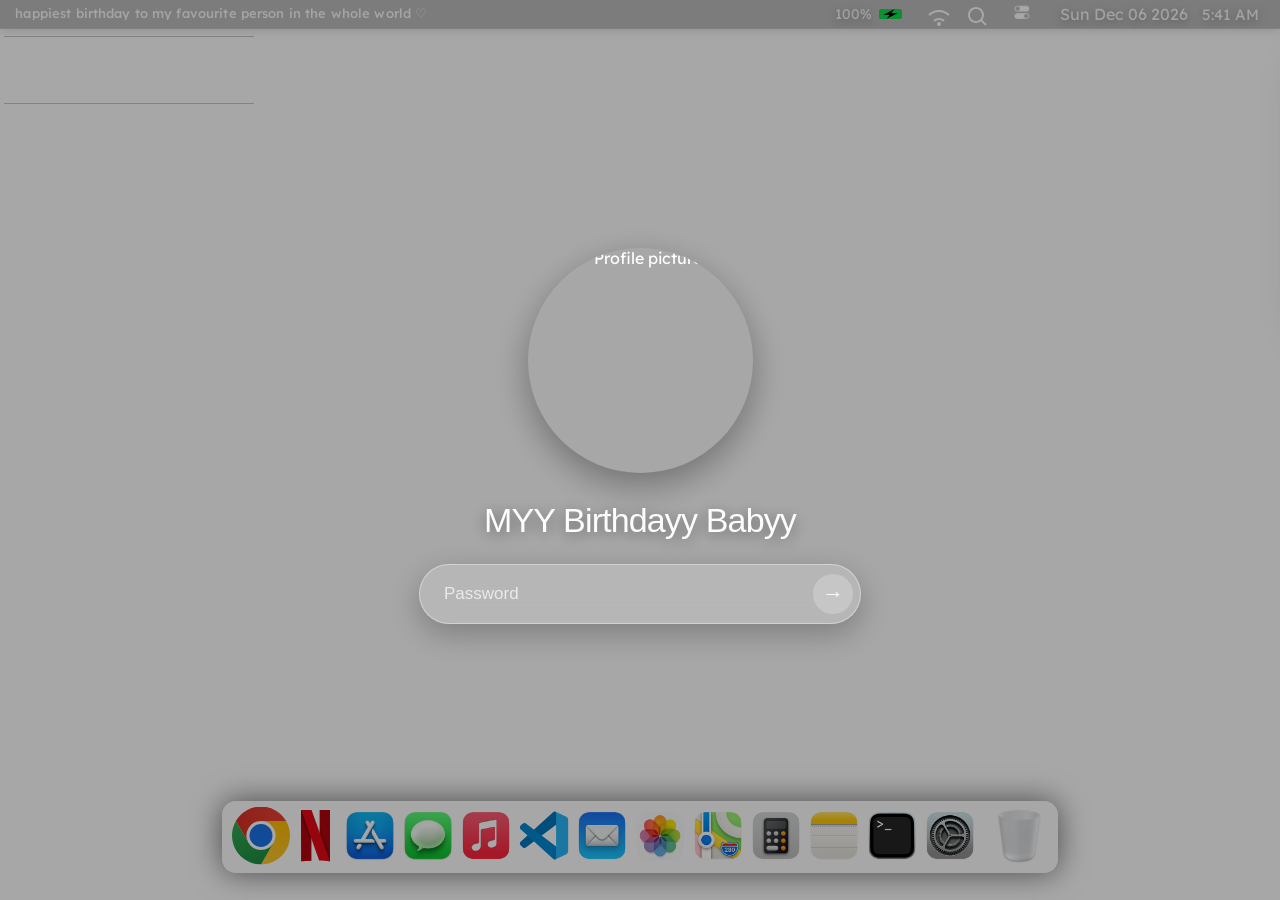
==== index.html @ 23aa8008 "Update" ====
<!DOCTYPE html>
<html lang="en">

<head>
  <meta name="viewport" content="width=device-width, initial-scale=1" />

  <link rel="apple-touch-icon" href="icon/manifest/192x192.png" />
  <meta name="apple-mobile-web-app-status-bar" content="#DCE9E9" />
  <meta name="theme-color" content="#d1d1d1" />

  <title>Mac OS in Web!</title>

  <link rel="shortcut icon" type="image/png" href="icon/manifest/512x512.png" />

  <!-- Fonts -->
  <link rel="preconnect" href="https://fonts.googleapis.com" />

  <link rel="preconnect" href="https://fonts.gstatic.com" crossorigin />

  <link href="https://fonts.googleapis.com/css2?family=Baloo+Tammudu+2&family=Roboto:wght@100&display=swap"
    rel="stylesheet" />

  <link href="https://fonts.googleapis.com/css2?family=Lexend:wght@300&display=swap" rel="stylesheet" />

  <link href="https://fonts.googleapis.com/css2?family=Source+Sans+Pro:wght@600&display=swap" rel="stylesheet" />

  <link href="https://fonts.googleapis.com/css2?family=Raleway:wght@300&display=swap" rel="stylesheet" />

  <link href="https://fonts.googleapis.com/css2?family=Montserrat:wght@200&display=swap" rel="stylesheet" />

  <link
    href="https://fonts.googleapis.com/css?family=Roboto:300,400,500|Material+Icons|Material+Icons+Outlined|Material+Icons+Two+Tone|Material+Icons+Round|Material+Icons+Sharp"
    rel="stylesheet" />

  <!-- jQuery -->
  <script src="https://code.jquery.com/jquery-1.12.4.js"></script>
  <script src="https://code.jquery.com/ui/1.12.1/jquery-ui.js"></script>

  <link rel="manifest" href="manifest.json" />
  <link rel="stylesheet" href="icon/Css/style.css" />
</head>


<body onload="digi(), lockload(), calculateBattery()">

  <!-- =========================================================
       OPENING CURTAIN
       ========================================================= -->

  <div id="loading" class="curtain-screen">

    <div class="curtain curtain-left"></div>
    <div class="curtain curtain-right"></div>

    <div class="curtain-content">

      <div class="curtain-eyebrow">
        A little something is waiting
      </div>

      <div class="curtain-title">
        Opening soon
      </div>

      <div class="countdown" aria-live="polite">

        <div class="countdown-unit">
          <span id="countdown-days">00</span>
          <small>DAYS</small>
        </div>

        <span class="countdown-separator">:</span>

        <div class="countdown-unit">
          <span id="countdown-hours">00</span>
          <small>HOURS</small>
        </div>

        <span class="countdown-separator">:</span>

        <div class="countdown-unit">
          <span id="countdown-minutes">00</span>
          <small>MINUTES</small>
        </div>

        <span class="countdown-separator">:</span>

        <div class="countdown-unit">
          <span id="countdown-seconds">00</span>
          <small>SECONDS</small>
        </div>

      </div>

      <div class="curtain-message">
        Something special is being prepared for you ♡
      </div>

    </div>

  </div>


  <!-- =========================================================
       LOCK SCREEN
       ========================================================= -->

  <div id="mac-lock-screen" class="mac-lock-screen">

    <div class="lock-screen-content">

      <div class="lock-profile">
        <img id="lock-profile-picture" src="background/profile.png" alt="Profile picture" />
      </div>

      <div id="lock-profile-name" class="lock-profile-name">
        MYY Birthdayy Babyy
      </div>

      <div class="lock-password-wrapper">

        <input id="lock-password" class="lock-password" type="password" placeholder="Password" autocomplete="off"
          spellcheck="false" />

        <button id="lock-login-button" class="lock-login-button" type="button" aria-label="Unlock">
          →
        </button>

      </div>

      <div id="lock-error" class="lock-error">
        Incorrect password
      </div>

    </div>

  </div>


  <!-- =========================================================
       MENU BAR
       ========================================================= -->

  <div class="navbar">

    <div class="birthday-navbar-message">
      happiest birthday to my favourite person in the whole world ♡
    </div>


    <!-- =======================================================
         RIGHT SIDE
         ======================================================= -->

    <ul class="navbar__right">

      <!-- Battery -->

      <li class="battery">

        <span class="battery__text"></span>

        <div class="battery__container">

          <div class="battery__progress">

            <img class="is-charging" src="icon/charging.png" alt="Battery is charging" />

          </div>

        </div>

        <div class="battery__popup">

          <header>
            <h3>Battery</h3>
            <span></span>
          </header>

          <p>
            Power Source:
            <span class="power-source">
              Battery
            </span>
          </p>

          <hr />

          <button>
            Battery Preferences...
          </button>

        </div>

      </li>


      <!-- Wi-Fi -->

      <li class="wifi">

        <svg width="24" height="24">

          <path
            d="M12 6c3.537 0 6.837 1.353 9.293 3.809l1.414-1.414C19.874 5.561 16.071 4 12 4 7.929 4.001 4.126 5.561 1.293 8.395l1.414 1.414C5.163 7.353 8.463 6 12 6zM17.671 14.307c-3.074-3.074-8.268-3.074-11.342 0l1.414 1.414c2.307-2.307 6.207-2.307 8.514 0L17.671 14.307z" />

          <circle cx="12" cy="18" r="2" />

        </svg>

      </li>


      <!-- Spotlight -->

      <li class="open_Search">

        <svg width="20" height="20">

          <path
            d="M10,18c1.846,0,3.543-0.635,4.897-1.688l4.396,4.396l1.414-1.414l-4.396-4.396C17.365,13.543,18,11.846,18,10 c0-4.411-3.589-8-8-8s-8,3.589-8,8S5.589,18,10,18z M10,4c3.309,0,6,2.691,6,6s-2.691,6-6,6s-6-2.691-6-6S6.691,4,10,4z" />

        </svg>

      </li>


      <!-- Control Center -->

      <li class="open_control hidden">

        <img src="icon/control_center.gif" class="control-center" alt="Control Center" />

        <div class="menu__container">

          <div class="grid__controling">

            <div class="control_center--grid col-5">

              <button>

                <svg width="24" height="24">

                  <path
                    d="M12 6c3.537 0 6.837 1.353 9.293 3.809l1.414-1.414C19.874 5.561 16.071 4 12 4 7.929 4.001 4.126 5.561 1.293 8.395l1.414 1.414C5.163 7.353 8.463 6 12 6zM17.671 14.307c-3.074-3.074-8.268-3.074-11.342 0l1.414 1.414c2.307-2.307 6.207-2.307 8.514 0L17.671 14.307z" />

                  <circle cx="12" cy="18" r="2" />

                </svg>

                Wi-Fi

              </button>


              <button>

                <svg height="24" width="24" viewBox="0 0 100 100">

                  <path
                    d="M62.6 68.501c-1.582 1.637-4.2 1.637-5.782.055-1.636-1.582-1.691-4.146-.109-5.783 1.8-1.8 2.836-4.146 2.836-6.765 0-5.292-4.255-9.547-9.545-9.547s-9.545 4.255-9.545 9.547c0 2.619 1.036 4.965 2.836 6.765 1.582 1.637 1.527 4.255-.109 5.837-1.582 1.528-4.2 1.528-5.782-.109-3.109-3.164-5.127-7.638-5.127-12.493 0-9.82 7.964-17.73 17.727-17.73s17.727 7.91 17.727 17.73c0 4.855-2.018 9.329-5.127 12.493z" />

                  <path
                    d="M50 24.639c17.291 0 31.364 14.021 31.364 31.369 0 8.62-3.491 16.585-9.273 22.149-1.582 1.582-4.2 1.582-5.782-.055-1.582-1.582-1.527-4.201.109-5.783 4.145-4.092 6.764-9.929 6.764-16.312 0-6.437-2.618-12.166-6.818-16.421-4.2-4.201-9.982-6.765-16.364-6.765-6.436 0-12.164 2.564-16.364 6.765-4.255 4.255-6.818 9.984-6.818 16.421 0 6.383 2.618 12.22 6.764 16.312 1.636 1.582 1.691 4.201.109 5.783-1.582 1.637-4.2 1.637-5.782.055-5.782-5.565-9.273-13.53-9.273-22.149 0-17.349 14.073-31.369 31.364-31.369z" />

                  <path
                    d="M86.818 56.008c0-10.202-4.091-19.367-10.8-26.023C69.364 23.275 60.145 19.183 50 19.183c-10.2 0-19.364 4.092-26.018 10.802-6.709 6.656-10.8 15.821-10.8 26.023 0 10.147 4.145 19.367 10.8 26.023 1.582 1.582 1.582 4.146 0 5.783-1.582 1.582-4.2 1.582-5.782 0C10.018 79.739 5 68.392 5 56.008 5 31.131 25.182 11 50 11s45 20.131 45 45.008c0 12.384-5.018 23.731-13.2 31.806-1.636 1.582-4.2 1.582-5.782 0-1.582-1.637-1.582-4.201 0-5.783 6.655-6.656 10.8-15.876 10.8-26.023z" />

                </svg>

                AirDrop

              </button>


              <button>

                <svg height="24" width="24" viewBox="0 0 100 100">

                  <path
                    d="M48.7 97.5c-.7 0-1.3-.1-1.9-.4-1.7-.8-2.8-2.5-2.8-4.3V60.7L30.1 73.1c-1.1 1-2.8.9-3.8-.2l-2.8-3.1c-1-1.1-.9-2.7.2-3.8l17.8-16-17.8-16c-1.1-1-1.2-2.7-.2-3.8l2.8-3.1c1-1.1 2.7-1.2 3.8-.2l13.8 12.4v-32c0-1.9 1.1-3.6 2.8-4.3 1.7-.8 3.7-.4 5.1.8l23.7 21.4c1 .9 1.6 2.2 1.6 3.5 0 1.3-.6 2.6-1.6 3.5L55.8 50l19.8 17.8c1 .9 1.6 2.2 1.6 3.5s-.6 2.6-1.6 3.5L51.8 96.3c-.9.8-2 1.2-3.1 1.2z" />

                </svg>

                Bluetooth

              </button>

            </div>


            <div class="control_center--grid col-7">

              <button>

                <svg height="24" width="24" viewBox="0 0 48 48">

                  <path
                    d="M6.67 23.6c0 10.75 8.75 19.5 19.5 19.5 5.89 0 11.46-2.69 15.16-7.25-1.06.17-2.12.25-3.16.25-11.3 0-20.5-9.2-20.5-20.5 0-3.81 1.04-7.48 3.03-10.71C12.5 7.3 6.67 14.97 6.67 23.6z" />

                </svg>

                Do Not <br />
                Disturb

              </button>

            </div>


            <div class="control_center--grid col-3--brightness">

              <button class="nobtn">

                <svg height="40" width="40" viewBox="0 0 100 100">

                  <path
                    d="M60 62.8L72.8 50 70 47.15 57.15 60 60 62.8M38 68v4h24v-4H38M27.15 50L40 62.8 42.8 60 30 47.15 27.15 50M18 72h14v-4H18v4M51.95 38.45h-4L48 56.6h4l-.05-18.15M82 72v-4H68v4h14z" />

                </svg>

              </button>

            </div>


            <div class="control_center--grid col-3--battery">

              <button class="nobtn">

                <svg width="40" viewBox="0 0 84 84">

                  <g transform="matrix(1,0,0,1,1,0)">

                    <path
                      d="M69.117,21.917C69.426,21.923 69.733,21.941 70.04,21.976C70.751,22.057 71.451,22.223 72.123,22.469C73.359,22.922 74.491,23.647 75.422,24.578C76.379,25.535 77.119,26.705 77.569,27.982C77.794,28.622 77.947,29.286 78.024,29.96C78.059,30.267 78.077,30.574 78.083,30.883C78.113,35.628 78.113,40.372 78.083,45.117C78.077,45.426 78.059,45.733 78.024,46.04C77.947,46.714 77.794,47.378 77.569,48.018C77.119,49.295 76.379,50.465 75.422,51.422C74.491,52.353 73.359,53.078 72.123,53.531C71.451,53.777 70.751,53.943 70.04,54.024C69.733,54.059 69.426,54.077 69.117,54.083C49.373,54.208 29.627,54.208 9.883,54.083C9.574,54.077 9.267,54.059 8.96,54.024C8.286,53.947 7.622,53.794 6.982,53.569C5.705,53.119 4.535,52.379 3.578,51.422C2.647,50.491 1.922,49.359 1.469,48.123C1.223,47.451 1.057,46.751 0.976,46.04C0.941,45.733 0.923,45.426 0.917,45.117C0.887,40.372 0.887,35.628 0.917,30.883C0.923,30.574 0.941,30.267 0.976,29.96C1.057,29.249 1.223,28.549 1.469,27.877C1.922,26.641 2.647,25.509 3.578,24.578C4.535,23.621 5.705,22.881 6.982,22.431C7.622,22.206 8.286,22.053 8.96,21.976C9.267,21.941 9.574,21.923 9.883,21.917C29.627,21.792 49.373,21.792 69.117,21.917Z" />

                  </g>

                </svg>

              </button>

            </div>


            <div class="control_center--grid col-12--light brightness">

              <input type="range" id="brightness" oninput="change_brightness()" min="0" max="100" step="1"
                value="100" />

              <img src="icon/Sun.svg" alt="Brightness" width="25" />

            </div>


            <div class="control_center--grid col-12--volume sound">

              <input type="range" id="sound" min="0" max="16" step="1" value="8" />

              <img src="icon/volume.svg" alt="Volume" width="25" />

            </div>


            <div class="control_center--grid col-12--music">

              <div class="musicPlayer">

                <div class="musicPlayer--image">

                  <img src="icon/dock/music.png" alt="Music" />

                  <h2>Music</h2>

                </div>

                <div class="musicPlayer--content">

                  <span class="material-icons-round">
                    play_arrow
                  </span>

                  <span class="material-icons-round">
                    fast_forward
                  </span>

                </div>

              </div>

            </div>

          </div>

        </div>

      </li>


      <!-- Clock -->

      <li class="clock">

        <span id="date" class="hidden"></span>

        <span id="clock"></span>

      </li>

    </ul>

  </div>


  <!-- =========================================================
       CONTEXT MENU
       ========================================================= -->

  <div id="contextMenu" class="context-menu">

    <ul>

      <li>
        <button>New folder</button>
      </li>

      <li>
        <button>Get info</button>
        <button>Change Desktop Background</button>
      </li>

      <li>
        <button>Sort By</button>
        <button>Show View Option</button>
      </li>

    </ul>

  </div>


  <!-- =========================================================
       DOCK
       ========================================================= -->

  <div class="dock">

    <button class="icon open_chrome" type="button" aria-label="Chrome">

      <img src="icon/dock/chrome.svg" alt="Chrome" />

      <hr class="point hidden" id="point-chrome" />

    </button>


    <!-- Netflix -->

    <button class="icon open_netflix" type="button" aria-label="Netflix">

      <img src="icon/dock/netflix.svg" alt="Netflix" />

      <hr class="point hidden" id="point-netflix" />

    </button>


    <button class="icon" type="button" aria-label="App Store">

      <img src="icon/dock/appstore.png" alt="App Store Logo" />

    </button>


    <button class="icon" type="button" aria-label="Messages">

      <img src="icon/dock/message.png" alt="Messages Logo" />

    </button>


    <button class="icon" type="button" aria-label="Music">

      <img src="icon/dock/music.png" alt="Music Logo" />

    </button>


    <button class="icon open_vscode" type="button" aria-label="VS Code">

      <img src="icon/dock/vscode.svg" alt="Vscode apps" class="hidden" />

      <hr class="point hidden" id="point-vscode" />

    </button>


    <button class="icon" type="button" aria-label="Mail">

      <img src="icon/dock/mail.png" alt="Mail Logo" class="hidden" />

    </button>


    <button class="icon" type="button" aria-label="Photos">

      <img src="icon/dock/photos.png" alt="Photos Logo" class="hidden" />

    </button>


    <button class="icon open_map" type="button" aria-label="Maps">

      <img src="icon/dock/maps.png" alt="Maps Logo" class="hidden" />

      <hr class="point hidden" id="point-maps" />

    </button>


    <button class="icon open-cal" type="button" aria-label="Calculator">

      <img src="icon/dock/calculator.png" alt="Calculator Logo" />

      <hr class="point" id="point-cal" />

    </button>


    <button class="icon openNote" type="button" aria-label="Notes">

      <img src="icon/dock/notes.png" alt="Notes Logo" />

      <hr class="point hidden" id="point-note" />

    </button>


    <button accesskey="t" class="icon opening" type="button" aria-label="Terminal">

      <img src="icon/dock/terminal.png" alt="Terminal Logo" class="hidden" />

      <hr class="point" id="point-terminal" />

    </button>


    <button class="icon" type="button" aria-label="Preferences">

      <img src="icon/dock/preferences.png" alt="Preferences Logo" class="hidden" />

    </button>


    <hr class="column hidden" />


    <button class="icon" type="button" aria-label="Trash">

      <img src="icon/dock/bin.png" alt="Trash Bin Logo" class="hidden Trash" />

    </button>

  </div>


  <!-- =========================================================
       APPLICATION WINDOWS
       ========================================================= -->

  <div class="container__Window">


    <!-- Chrome -->

    <div class="window chrome" id="chrome-window">

      <div class="window__taskbar chrome__taskbar">

        <div class="window__taskbar--actions">

          <button class="chrome-close" type="button" aria-label="Close Chrome"></button>

          <button class="chrome-minimize" type="button" aria-label="Minimize Chrome"></button>

          <button class="chrome-fullscreen" type="button" aria-label="Fullscreen Chrome"></button>

        </div>

        <div class="window__taskbar--content">
          <h2>Chrome</h2>
        </div>

      </div>


      <div class="chrome-toolbar">

        <button class="chrome-nav-button" type="button" aria-label="Back">
          ←
        </button>

        <button class="chrome-nav-button" type="button" aria-label="Forward">
          →
        </button>

        <button class="chrome-nav-button" type="button" aria-label="Reload">
          ↻
        </button>

        <div class="chrome-address-bar">

          <span>⌕</span>

          <input type="text" value="New Tab" aria-label="Address" />

        </div>

      </div>


      <div class="chrome-content">

        <div class="chrome-new-tab">

          <div class="chrome-logo">

            <img src="icon/dock/chrome.svg" alt="Chrome" />

          </div>

          <h1>Chrome</h1>

          <div class="chrome-search">

            <span>⌕</span>

            <input type="text" placeholder="Search or enter a website" aria-label="Search or enter a website" />

          </div>

        </div>

      </div>

    </div>

    <!-- Notes -->

    <div class="window note">

      <div class="window__taskbar">

        <div class="window__taskbar--actions">

          <button class="close-note"></button>
          <button class="backfull-note"></button>

          <button class="full-note">

            <svg viewBox="0 0 13 13" xmlns="http://www.w3.org/2000/svg" fill-rule="evenodd" clip-rule="evenodd"
              stroke-linejoin="round" stroke-miterlimit="2">

              <path d="M4.871 3.553L9.37 8.098V3.553H4.871zm3.134 5.769L3.506 4.777v4.545h4.499z" />

              <circle cx="6.438" cy="6.438" r="6.438" fill="black" />

            </svg>

          </button>

        </div>


        <div class="window__taskbar--right">

          <div class="Customize__icon hidden">

            <span class="material-icons" accesskey="v">
              window
            </span>

          </div>

          <div class="Customize__icon">

            <span class="material-icons adding" accesskey="n">
              add_circle
            </span>

          </div>

          <div class="Customize__icon">

            <span class="material-icons deleting" accesskey="r">
              delete
            </span>

          </div>

          <div class="Customize__icon hidden">

            <span class="material-icons">
              ios_share
            </span>

          </div>


          <div class="containerSearch">

            <svg width="24" height="24">

              <path
                d="M10,18c1.846,0,3.543-0.635,4.897-1.688l4.396,4.396l1.414-1.414l-4.396-4.396C17.365,13.543,18,11.846,18,10 c0-4.411-3.589-8-8-8s-8,3.589-8,8S5.589,18,10,18z M10,4c3.309,0,6,2.691,6,6s-2.691,6-6,6s-6-2.691-6-6S6.691,4,10,4z" />

            </svg>

            <input type="search" name="search" placeholder="search" accesskey="s" />

          </div>

        </div>

      </div>


      <div class="content">

        <div class="content__sidebar">

          <div class="content__sidebar--notes"></div>

        </div>

        <div class="Parent__content--typing">

          <textarea cols="30" rows="12" class="content__typing"></textarea>

        </div>

      </div>

    </div>


    <!-- VS Code -->

    <div class="window Vscode">

      <div class="window__taskbar">

        <div class="window__taskbar--actions">

          <button class="close-Vscode"></button>
          <button class="backfull-Vscode"></button>
          <button class="full-Vscode"></button>

        </div>

      </div>

      <div class="content">

        <iframe src="https://vscode.dev" height="100%" width="100%"></iframe>

      </div>

    </div>


    <!-- Maps -->

    <div class="window maps">

      <div class="window__taskbar">

        <div class="window__taskbar--actions">

          <button class="close-map"></button>
          <button class="backfull-map"></button>
          <button class="full-map"></button>

        </div>

        <div class="window__taskbar--content">

          <h2>Maps</h2>

        </div>

      </div>


      <div class="content">

        <iframe width="100%" height="100%"
          src="https://maps.google.com/maps?q=2880%20Broadway,%20Amol&t=&z=13&ie=UTF8&iwloc=&output=embed"></iframe>

      </div>

    </div>


    <!-- Calculator -->

    <div class="calculator">

      <div class="calculator__top">

        <div class="calculator__top--taskabr">

          <button class="close-cal"></button>
          <button class="max-cal" disabled></button>
          <button class="min-cal" disabled></button>

        </div>

        <input class="calculator__top--output display" type="text" value="0" />

      </div>


      <div class="input">

        <button value="C" class="button operator-2">
          C
        </button>

        <button value="+/-" class="button operator-2">
          +/-
        </button>

        <button value="%" class="button operator-2">
          %
        </button>

        <button value="/" class="button operator">
          ÷
        </button>

        <button value="7" class="button number">
          7
        </button>

        <button value="8" class="button number">
          8
        </button>

        <button value="9" class="button number">
          9
        </button>

        <button value="*" class="button operator">
          ×
        </button>

        <button value="4" class="button number">
          4
        </button>

        <button value="5" class="button number">
          5
        </button>

        <button value="6" class="button number">
          6
        </button>

        <button value="-" class="button operator">
          −
        </button>

        <button value="1" class="button number">
          1
        </button>

        <button value="2" class="button number">
          2
        </button>

        <button value="3" class="button number">
          3
        </button>

        <button value="+" class="button operator">
          +
        </button>

        <button value="0" class="button number large">
          0
        </button>

        <button value="." class="button number">
          .
        </button>

        <button value="=" class="button operator r-radius">
          =
        </button>

      </div>

    </div>

  </div>


  <!-- =========================================================
       WIDGETS
       ========================================================= -->

  <section class="widgets-panel">

    <div class="widgets-panel__calendar">

      <div id="taghvim">

        <h2>19</h2>
        <h4>Tuesday</h4>

      </div>


      <ul>

        <li class="blue">

          <span>
            Listen podcast
          </span>

          <span>
            2:30 - 3:00 PM
          </span>

        </li>


        <li class="purple">

          <span>
            English class
          </span>

          <span>
            4:00 - 4:45 PM
          </span>

        </li>


        <li class="green">

          <span>
            Stand-up meeting
          </span>

          <span>
            6:15 - 5:30 PM
          </span>

        </li>

      </ul>

    </div>

  </section>
  <!-- =======================================================
     NETFLIX
     ======================================================= -->

  <div id="netflix-app" class="netflix-app" aria-hidden="true">

    <!-- =====================================================
       NETFLIX INTRO
       ===================================================== -->

    <section id="netflix-intro" class="netflix-page netflix-intro-page">

      <div class="netflix-intro-content">

        <!-- Animated N -->

        <div class="netflix-intro-n" aria-hidden="true">
          N
        </div>


        <!-- Netflix wordmark -->

        <div class="netflix-intro-wordmark" aria-label="Netflix">
          NETFLIX
        </div>


        <!-- Typewriter message -->

        <div class="netflix-intro-tagline" id="netflix-intro-tagline">
          but made from my love
        </div>

      </div>

    </section>


    <!-- =====================================================
       WHO'S WATCHING
       ===================================================== -->

    <section id="netflix-profiles" class="netflix-page netflix-profiles-page">

      <button class="netflix-back-button netflix-back-to-desktop" type="button" aria-label="Back to desktop">
        ←
      </button>


      <div class="netflix-profiles">

        <h1>
          Who's watching?
        </h1>


        <div class="netflix-profile-area">

          <!-- Her profile -->

          <button class="netflix-profile" id="netflix-her-profile" type="button" aria-label="Open profile">

            <div class="netflix-profile-picture">

              <img src="netflix/profile.jpg" alt="Her profile" />

            </div>


            <div class="netflix-profile-name">
              Her Name
            </div>


            <div class="netflix-profile-detail">
              Just for you ♡
            </div>

          </button>


          <!-- Add profile -->

          <button class="netflix-add-profile" id="netflix-add-profile" type="button" aria-label="Add profile">

            <span class="netflix-add-icon">
              +
            </span>

            <span class="netflix-add-label">
              Add Profile
            </span>

          </button>

        </div>


        <!-- No other profile message -->

        <div class="netflix-profile-message" id="netflix-profile-message" aria-live="polite">
          no other profiles can be created,<br />
          its just for you my love
        </div>

      </div>

    </section>


    <!-- =====================================================
       NETFLIX HOME
       ===================================================== -->

    <section id="netflix-home" class="netflix-page netflix-home-page">

      <header class="netflix-header">

        <div class="netflix-brand">
          NETFLIX
        </div>


        <button class="netflix-back-button netflix-back-to-profiles" type="button" aria-label="Back to profiles">
          ←
        </button>

      </header>


      <!-- ===================================================
         FEATURED SLIDESHOW
         =================================================== -->

      <section class="netflix-featured" id="netflix-featured">

        <div class="netflix-slideshow" id="netflix-slideshow"></div>


        <div class="netflix-featured-overlay"></div>


        <div class="netflix-featured-content">

          <div class="netflix-featured-label">
            FEATURED
          </div>


          <h1>
            2 happy lil kids
          </h1>


          <p id="netflix-featured-description">
            A little collection of our favorite moments.
          </p>

        </div>

      </section>


      <!-- ===================================================
         VIDEO CARDS
         =================================================== -->

      <section class="netflix-videos">

        <button class="netflix-video-card" data-video="1" type="button">

          <div class="netflix-video-thumbnail netflix-video-one">

            <div class="netflix-video-play">
              ▶
            </div>

          </div>


          <div class="netflix-video-title">
            Our little story
          </div>

        </button>


        <button class="netflix-video-card" data-video="2" type="button">

          <div class="netflix-video-thumbnail netflix-video-two">

            <div class="netflix-video-play">
              ▶
            </div>

          </div>


          <div class="netflix-video-title">
            Another little memory
          </div>

        </button>

      </section>

    </section>


    <!-- =====================================================
       FULLSCREEN VIDEO PLAYER
       ===================================================== -->

    <section id="netflix-player" class="netflix-page netflix-player-page">

      <button id="netflix-player-back" class="netflix-back-button netflix-player-back" type="button"
        aria-label="Back to Netflix">
        ←
      </button>


      <video id="netflix-video-player" class="netflix-video-player" controls playsinline preload="metadata"></video>

    </section>

  </div>

  <!-- Spotlight -->

  <div class="spotlight_serach">

    <svg width="24" height="24">

      <path
        d="M10,18c1.846,0,3.543-0.635,4.897-1.688l4.396,4.396l1.414-1.414l-4.396-4.396C17.365,13.543,18,11.846,18,10 c0-4.411-3.589-8-8-8s-8,3.589-8,8S5.589,18,10,18z M10,4c3.309,0,6,2.691,6,6s-2.691,6-6,6s-6-2.691-6-6S6.691,4,10,4z" />

    </svg>

    <input type="search" placeholder="Spotlight Search" />

  </div>


  <script src="javascript/script.js"></script>
  <script src="javascript/app.js"></script>

</body>

</html>
---- icon/Css/style.css ----
:root {
  --color-white: #fff;
  --color-white-100: rgba(255, 255, 255, 0.1);
  --color-white-200: rgba(255, 255, 255, 0.2);
  --color-white-400: rgba(255, 255, 255, 0.4);
  --color-white-800: rgba(255, 255, 255, 0.8);
  --color-white-900: rgba(255, 255, 255, 0.9);
  --color-black: #1e1e1e;
  --color-black-100: rgba(0, 0, 0, 0.1);
  --color-black-50: rgba(211, 197, 197, 0.39);
  --color-black-200: rgba(0, 0, 0, 0.2);
  --color-black-500: rgba(0, 0, 0, 0.5);
  --color-black-600: rgba(0, 0, 0, 0.6);
  --color-blue-800: #007ff7;
  --app-color-white: rgb(252, 255, 251);
  --color-red: rgba(255, 2, 2, 0.788);
  --color-green: #11dd4e;
}

* {
  margin: 0;
  padding: 0;
  outline: 0;
  border: 0;
  list-style: none;
}

@media screen and (max-width: 900px) {
  .hidden {
    display: none;
  }
}

button,
input {
  background-color: transparent;
  border: 0;
  outline: 0;
  -webkit-tap-highlight-color: transparent;
}

body {
  height: 100vh;
  user-select: none;
  font-family: "Lexend", sans-serif;
  background: url("../../background/wallpaper.jpg");
  background-size: cover;
  background-position: center;
  background-repeat: no-repeat;
  overflow: hidden;
}

/* =========================================================
   OPENING CURTAIN EXPERIENCE
   ========================================================= */

#loading {
  width: 100%;
  height: 100vh;

  position: fixed;
  inset: 0;

  z-index: 9999;

  overflow: hidden;

  /*
    The curtains sit above the real desktop.
    The desktop itself is allowed to load underneath.
  */
  background: transparent;

  pointer-events: all;
}

/* ---------------------------------------------------------
   CURTAINS
   --------------------------------------------------------- */

.curtain {
  position: absolute;

  top: 0;
  bottom: 0;

  width: 50%;

  /*
    Deep theatrical red.
  */
  background:
    repeating-linear-gradient(90deg,
      #7d0714 0px,
      #a30b1d 18px,
      #6e0611 36px,
      #a30b1d 54px,
      #760611 72px);

  /*
    Give the fabric some depth.
  */
  box-shadow:
    inset 0 0 70px rgba(0, 0, 0, 0.42),
    inset 0 0 18px rgba(255, 255, 255, 0.08);

  transition:
    transform 1.65s cubic-bezier(0.77, 0, 0.175, 1);

  will-change: transform;
}

.curtain-left {
  left: 0;

  transform-origin: left center;
}

.curtain-right {
  right: 0;

  transform-origin: right center;
}

/*
  Subtle center seam/shadow.
*/
.curtain-left::after,
.curtain-right::after {
  content: "";

  position: absolute;

  top: 0;
  bottom: 0;

  width: 18px;

  pointer-events: none;

  opacity: 0.55;
}

.curtain-left::after {
  right: 0;

  background:
    linear-gradient(90deg,
      transparent,
      rgba(0, 0, 0, 0.35));
}

.curtain-right::after {
  left: 0;

  background:
    linear-gradient(270deg,
      transparent,
      rgba(0, 0, 0, 0.35));
}

/* ---------------------------------------------------------
   COUNTDOWN CONTENT
   --------------------------------------------------------- */

.curtain-content {
  position: absolute;

  top: 50%;
  left: 50%;

  transform: translate(-50%, -50%);

  z-index: 3;

  width: min(90vw, 900px);

  text-align: center;

  color: #fff;

  transition:
    opacity 0.45s ease,
    transform 0.7s cubic-bezier(0.77, 0, 0.175, 1);
}

.curtain-eyebrow {
  margin-bottom: clamp(8px, 0.7vw, 14px);

  font-family:
    -apple-system,
    BlinkMacSystemFont,
    "SF Pro Display",
    "Helvetica Neue",
    sans-serif;

  font-size: clamp(12px, 0.8vw, 16px);

  font-weight: 500;

  letter-spacing: 0.28em;

  text-transform: uppercase;

  opacity: 0.82;
}

.curtain-title {
  font-family:
    -apple-system,
    BlinkMacSystemFont,
    "SF Pro Display",
    "Helvetica Neue",
    sans-serif;

  font-size: clamp(32px, 4vw, 72px);

  font-weight: 600;

  line-height: 1;

  letter-spacing: -0.035em;

  text-shadow:
    0 4px 25px rgba(0, 0, 0, 0.35);
}

/* ---------------------------------------------------------
   COUNTDOWN
   --------------------------------------------------------- */

.countdown {
  display: flex;

  align-items: center;
  justify-content: center;

  gap: clamp(8px, 1vw, 22px);

  margin-top: clamp(28px, 3vw, 52px);
}

.countdown-unit {
  display: flex;

  flex-direction: column;

  align-items: center;
  justify-content: center;

  min-width: clamp(55px, 7vw, 120px);
}

.countdown-unit span {
  font-family:
    "SF Mono",
    "Roboto Mono",
    "Courier New",
    monospace;

  font-size: clamp(28px, 3.8vw, 68px);

  font-weight: 500;

  line-height: 1;

  font-variant-numeric: tabular-nums;

  text-shadow:
    0 4px 18px rgba(0, 0, 0, 0.35);
}

.countdown-unit small {
  margin-top: clamp(8px, 0.6vw, 12px);

  font-family:
    -apple-system,
    BlinkMacSystemFont,
    "SF Pro Text",
    "Helvetica Neue",
    sans-serif;

  font-size: clamp(8px, 0.55vw, 12px);

  font-weight: 500;

  letter-spacing: 0.15em;

  opacity: 0.68;
}

.countdown-separator {
  align-self: flex-start;

  margin-top: clamp(2px, 0.4vw, 7px);

  font-family:
    "SF Mono",
    "Roboto Mono",
    monospace;

  font-size: clamp(25px, 3vw, 55px);

  font-weight: 300;

  opacity: 0.65;
}

.curtain-message {
  margin-top: clamp(28px, 3vw, 50px);

  font-family:
    -apple-system,
    BlinkMacSystemFont,
    "SF Pro Text",
    "Helvetica Neue",
    sans-serif;

  font-size: clamp(12px, 0.9vw, 17px);

  font-weight: 400;

  letter-spacing: 0.03em;

  opacity: 0.78;
}

/* ---------------------------------------------------------
   OPENING ANIMATION
   --------------------------------------------------------- */

#loading.curtains-opening .curtain-left {
  transform: translateX(-100%);
}

#loading.curtains-opening .curtain-right {
  transform: translateX(100%);
}

#loading.curtains-opening .curtain-content {
  opacity: 0;

  transform:
    translate(-50%, -50%) scale(0.96);
}

/*
  Once the animation finishes, completely remove the
  loading layer so it can never block the desktop.
*/
#loading.curtains-finished {
  display: none;
}

/* ---------------------------------------------------------
   SMALL SCREEN SAFETY
   --------------------------------------------------------- */

@media screen and (max-width: 600px) {
  .countdown {
    gap: 4px;
  }

  .countdown-unit {
    min-width: 48px;
  }

  .countdown-separator {
    font-size: 24px;
  }

  .curtain-message {
    padding: 0 20px;
  }
}

.navbar {
  width: 100%;
  padding: clamp(0.12rem, 0.18vw, 0.28rem) 0;
  position: fixed;
  top: 0;
  left: 0;

  /* Automatically blends with whatever wallpaper is underneath */
  color: var(--color-white-900);

  /*
    Translucent glass instead of a fixed color/gradient.
    The wallpaper remains visible through the menu bar.
  */
  background: rgba(20, 20, 24, 0.28);

  /*
    This is the important part:
    blur the wallpaper underneath the navbar.
  */
  -webkit-backdrop-filter: blur(20px) saturate(140%);
  backdrop-filter: blur(20px) saturate(140%);

  /*
    Very subtle separation from the desktop.
  */
  border-bottom: 1px solid rgba(255, 255, 255, 0.12);

  box-shadow: 0 2px 10px rgba(0, 0, 0, 0.12);

  display: flex;
  align-items: center;
  justify-content: space-between;
  z-index: 20;

  animation: top-to-bottom 0.3s;

  backdrop-filter: blur(20px) saturate(140%);
}


.navbar>ul {
  display: flex;
  align-items: center;
}

.navbar li {
  position: relative;
  font-size: clamp(16px, 1.1vw, 20px);
  margin: 0 clamp(2px, 0.2vw, 5px);
  cursor: url(../../cursor/Link.cur), pointer;
  text-shadow: 0 3px 10px rgba(0, 0, 0, 0.288);
  transition: 0.2s;
  -webkit-tap-highlight-color: transparent;
  user-select: none;
}

.navbar .leftLi.logo img {
  width: clamp(20px, 1.35vw, 26px);
  height: clamp(20px, 1.35vw, 26px);
  transform: translateY(1px);
}

.navbar svg {
  fill: var(--color-white);
}

.navbar .leftLi {
  padding: clamp(4px, 0.35vw, 7px) clamp(9px, 0.75vw, 16px);
}

.navbar .leftLi:hover {
  color: var(--color-white);
  border-radius: 5px;
  background-color: var(--color-white-200);
}

li.app_name {
  display: none;
  font-weight: 900 !important;
}

.navbar__right li {
  margin: 0 clamp(7px, 0.6vw, 13px);

  padding: 0 clamp(3px, 0.25vw, 6px);

  overflow: visible;
}

.navbar__right li svg {
  width: clamp(18px, 1.15vw, 23px);
  height: clamp(18px, 1.15vw, 23px);

  min-width: clamp(18px, 1.15vw, 23px);
  min-height: clamp(18px, 1.15vw, 23px);

  display: block;

  transform: none;

  overflow: visible;
}

.wifi svg {
  width: clamp(18px, 1.15vw, 23px) !important;
  height: clamp(18px, 1.15vw, 23px) !important;

  min-width: clamp(18px, 1.15vw, 23px) !important;
  min-height: clamp(18px, 1.15vw, 23px) !important;

  display: block;

  transform: translateY(1px) !important;

  overflow: visible;
}

.navbar__right .clock #clock {
  margin-left: clamp(6px, 0.8vw, 16px);
  margin-right: clamp(6px, 0.8vw, 16px);

  font-size: clamp(15px, 1vw, 19px);
}

.navbar__right li .control-center {
  width: 32px;
  height: 19px;
  transform: scale(0.8) translateY(1px);
}

.navbar__right .battery {
  margin: 0 clamp(7px, 0.6vw, 13px);
  padding: 0 clamp(5px, 0.4vw, 9px);

  min-width: clamp(42px, 2.8vw, 58px);
  min-height: clamp(22px, 1.5vw, 28px);

  display: flex;
  align-items: center;
  justify-content: center;

  gap: clamp(5px, 0.35vw, 8px);

  overflow: visible;
}

.navbar__right .battery.selected {
  background: var(--color-white-200);
}

.navbar__right .battery__container {
  width: clamp(25px, 1.7vw, 34px);
  height: clamp(12px, 0.85vw, 17px);

  padding: clamp(1px, 0.08vw, 2px);

  position: relative;

  box-sizing: border-box;

  border-radius: clamp(2px, 0.2vw, 4px);
}

.navbar__right .battery__container::after {
  width: clamp(3px, 0.18vw, 4px);
  height: clamp(6px, 0.4vw, 8px);

  right: clamp(-5px, -0.25vw, -3px);

  top: 50%;
  transform: translateY(-50%);

  border-radius: 0 2px 2px 0;
}

.navbar__right .battery__progress {
  height: 100%;
  display: flex;

  border-radius: clamp(1px, 0.12vw, 2px);

  transition: width 300ms ease;
}

.navbar__right .battery__progress .is-charging {
  display: none;
  width: 100%;
  height: 100%;
}

.is-charging-visibel {
  display: block !important;
}

.navbar__right .battery__low {
  background-color: var(--color-red);
}

.navbar__right .battery__high {
  background-color: var(--color-green);
}

.navbar__right .battery__text {
  font-size: clamp(14px, 0.9vw, 18px);
  font-weight: 400;

  margin-right: 1px;
}

.navbar__right .battery__popup {
  position: absolute;

  top: calc(100% + 8px);
  right: 0;

  opacity: 0;

  /*
    Responsive popup.
  */
  width: clamp(280px, 20vw, 380px);
  min-height: clamp(150px, 11vw, 210px);

  box-sizing: border-box;

  padding: clamp(10px, 0.7vw, 16px);

  /*
    Same glass material as the other panels.
  */
  background: rgba(25, 25, 30, 0.42);

  -webkit-backdrop-filter: blur(30px) saturate(150%);
  backdrop-filter: blur(30px) saturate(150%);

  border: 1px solid rgba(255, 255, 255, 0.14);

  border-radius: clamp(10px, 0.7vw, 16px);

  box-shadow:
    0 14px 40px rgba(0, 0, 0, 0.28),
    0 3px 10px rgba(0, 0, 0, 0.15);

  overflow: hidden;

  transition:
    opacity 180ms ease,
    transform 180ms ease;

  transform: translateY(-4px) scale(0.98);

  z-index: 100;
}

.navbar__right .battery__popup.opened {
  opacity: 1;

  transform: translateY(0) scale(1);
}

.navbar__right .battery__popup header {
  display: flex;
  align-items: center;
  justify-content: space-between;
  padding: 0 10px;
}

.navbar__right .battery__popup header h3 {
  font-size: clamp(17px, 1vw, 21px);
  font-weight: 600;
}

.navbar__right .battery__popup header span {
  opacity: 0.78;
  font-size: clamp(13px, 0.75vw, 16px);
}

.navbar__right .battery__popup p {
  font-size: clamp(12px, 0.7vw, 15px);
  margin-top: 6px;
  padding: 0 clamp(10px, 0.7vw, 16px);
}

.navbar__right .battery__popup hr {
  margin: 6px 8px;
  border: 0;
  border-radius: 99px;
  border-top: 1px solid rgba(255, 255, 255, 0.2);
}

.navbar__right .battery__popup button {
  min-height: clamp(34px, 2.2vw, 44px);

  padding:
    clamp(6px, 0.4vw, 9px) clamp(10px, 0.7vw, 15px);

  display: flex;
  align-items: center;
  justify-content: space-between;

  border-radius: clamp(6px, 0.35vw, 9px);

  color: rgba(255, 255, 255, 0.95);

  width: 100%;

  font-size: clamp(13px, 0.75vw, 16px);

  cursor: pointer;
  user-select: none;

  transition: background-color 100ms ease;
}

.navbar__right .battery__popup button:hover {
  background: rgba(10, 132, 255, 0.78);
}

.navbar__right .battery__popup button:active {
  background: rgba(0, 119, 237, 0.95);
}

li>ul {
  display: none;

  position: absolute;

  align-items: stretch;
  flex-direction: column;

  left: 0;
  top: calc(100% + 4px);

  margin: 0;

  /*
    Responsive width.
    Large enough to comfortably read,
    but never unnecessarily huge.
  */
  width: clamp(240px, 18vw, 330px);
  min-width: 240px;

  padding: clamp(6px, 0.4vw, 10px);

  font-weight: 500;

  /*
    Adaptive glass:
    the wallpaper underneath remains visible.
  */
  background: rgba(25, 25, 30, 0.42);

  -webkit-backdrop-filter: blur(28px) saturate(150%);
  backdrop-filter: blur(28px) saturate(150%);

  border: 1px solid rgba(255, 255, 255, 0.14);

  border-radius: clamp(9px, 0.6vw, 14px);

  box-shadow:
    0 12px 35px rgba(0, 0, 0, 0.25),
    0 2px 8px rgba(0, 0, 0, 0.12);

  overflow: hidden;

  z-index: 100;

  /*
    Small native-feeling appearance animation.
  */
  animation: menu-glass-in 120ms ease-out;
}

li:hover>ul {
  display: flex;
}

@keyframes menu-glass-in {
  from {
    opacity: 0;
    transform: translateY(-4px) scale(0.98);
  }

  to {
    opacity: 1;
    transform: translateY(0) scale(1);
  }
}

li>ul>li {
  width: 100%;
  border-bottom: 1px solid rgba(0, 0, 0, 0.15);
  padding-bottom: 5px;
  margin-bottom: 5px !important;
}

li>ul>li:last-child {
  border-bottom: 0;
  padding-bottom: 0 !important;
  margin-bottom: 0 !important;
}

li>ul>li>button {
  color: rgba(255, 255, 255, 0.95);

  width: 100%;
  min-height: clamp(32px, 2vw, 42px);

  display: flex;
  align-items: center;
  flex-direction: row;

  text-align: left;

  font-family:
    -apple-system,
    BlinkMacSystemFont,
    "SF Pro Text",
    "Helvetica Neue",
    Arial,
    sans-serif;

  font-weight: 400;

  padding:
    clamp(6px, 0.4vw, 9px) clamp(10px, 0.65vw, 15px);

  border-radius: clamp(5px, 0.35vw, 8px);

  transition:
    background-color 100ms ease,
    color 100ms ease;

  font-size: clamp(14px, 0.85vw, 18px);

  cursor: url(../../cursor/Link.cur), pointer;
}

li>ul>li>button:hover {
  color: #ffffff;
  background: rgba(10, 132, 255, 0.82);
}

li>ul>li>button:active {
  background: rgba(0, 119, 237, 0.95);
}

li>.menu__container {
  display: none;

  position: absolute;

  /*
    Responsive Control Center.
  */
  width: clamp(420px, 27vw, 600px);
  height: clamp(430px, 32vw, 680px);

  top: calc(100% + 8px);

  right: 50%;

  transform: translateX(50%) translateY(-5px);

  box-sizing: border-box;

  padding: clamp(16px, 1vw, 24px);

  /*
    Wallpaper-adaptive glass.
  */
  background: rgba(25, 25, 30, 0.38);

  -webkit-backdrop-filter: blur(35px) saturate(160%);
  backdrop-filter: blur(35px) saturate(160%);

  border: 1px solid rgba(255, 255, 255, 0.16);

  border-radius: clamp(16px, 1vw, 24px);

  box-shadow:
    0 18px 50px rgba(0, 0, 0, 0.32),
    0 4px 12px rgba(0, 0, 0, 0.16);

  overflow: hidden;

  z-index: 100;

  transition:
    opacity 150ms ease,
    transform 150ms ease;
}

li:hover .menu__container {
  display: flex;

  transform: translateX(50%) translateY(0);

  animation: control-center-in 150ms ease-out;
}

@keyframes control-center-in {
  from {
    opacity: 0;
    transform: translateX(50%) translateY(-5px) scale(0.98);
  }

  to {
    opacity: 1;
    transform: translateX(50%) translateY(0) scale(1);
  }
}

li>.menu__container>.grid__controling {
  width: 100%;
  height: 100%;
  display: grid;
  grid-template-columns: repeat(4, 1fr);
  grid-template-rows: repeat(5, 1fr);
  grid-template-areas:
    "Toggles Toggles DoNotDisturb DoNotDisturb"
    "Toggles Toggles KeyboardBrightness Battery"
    "Display Display Display Display"
    "Audio Audio Audio Audio"
    "Music Music Music Music";
  grid-gap: 1em 1em;
}

li>.menu__container>.grid__controling .control_center--grid {
  display: grid;

  background: rgba(255, 255, 255, 0.08);

  box-shadow:
    inset 0 1px 0 rgba(255, 255, 255, 0.08),
    0 5px 15px rgba(0, 0, 0, 0.18);

  border: 1px solid rgba(255, 255, 255, 0.10);

  overflow: hidden;

  border-radius: clamp(12px, 0.8vw, 18px);

  -webkit-backdrop-filter: blur(18px);
  backdrop-filter: blur(18px);
}

.menu__container>.grid__controling .col-5 {
  grid-area: Toggles;
}

.menu__container>.grid__controling .col-7 {
  grid-area: DoNotDisturb;
}

.menu__container>.grid__controling .col-3--brightness {
  grid-area: KeyboardBrightness;
}

.menu__container>.grid__controling .col-3--battery {
  grid-area: Battery;
}

.menu__container>.grid__controling .col-12--light {
  grid-area: Display;
}

.menu__container>.grid__controling .col-12--volume {
  grid-area: Audio;
}

.menu__container>.grid__controling .col-12--music {
  grid-area: Music;
}

.grid__controling .control_center--grid button {
  display: flex;
  align-items: center;
  justify-content: flex-start;
  width: 100%;
  font-size: clamp(18px, 1.1vw, 24px);
  transition: all 120ms ease-in-out;
  font-family: "Lexend", sans-serif;
  cursor: url(../../cursor/Link.cur), pointer;
}

.sound,
.brightness {
  position: relative;
}

.menu__container>.grid__controling input[type="range"] {
  -webkit-appearance: none;
  appearance: none;

  outline: 0;
  border: 0;
}

.sound img {
  position: absolute;
  top: 50%;
  left: 20px;
  transform: translatey(-50%);
}

.brightness img {
  position: absolute;
  top: 50%;
  left: 20px;
  transform: translatey(-50%);
}

.menu__container>.grid__controling input[type="range"]::-webkit-slider-thumb {
  -webkit-appearance: none;
  appearance: none;
  height: 2rem;
  width: 2rem;
  background-color: var(--color-white);
  box-shadow: -2px 0px 3px -2px #5f6063, -340px 0 0 320px #ffffff;
  border-radius: 50%;
  border: 1px solid rgba(0, 0, 0, 0.226);
  cursor: pointer;
}

.grid__controling input[type="range"]::-webkit-slider-runnable-track {
  margin: 10px;
  background: rgba(255, 255, 255, 0.404);
  border-radius: 50px;
  overflow: hidden;
}

.grid__controling .control_center--grid button p {
  display: block;
  font-size: clamp(13px, 0.75vw, 17px);
  font-family: "Lexend", sans-serif;
}

.nobtn {
  display: flex !important;
  align-items: center !important;
  justify-content: center !important;
}

.nobtn svg {
  background-color: transparent !important;
}

.grid__controling .control_center--grid button svg {
  background-color: var(--color-blue-800);
  padding: 5px;
  border-radius: 50%;
  margin: 0 5px;
}

.col-7 button svg {
  background-color: #b63333 !important;
}

.col-7 button:focus {
  background: #b63333 !important;
  color: var(--color-white);
}

.grid__controling .control_center--grid button:focus {
  background: var(--color-blue-800);
  color: var(--color-white);
}

.grid__controling .control_center--grid .musicPlayer {
  width: 100%;
  height: 100%;
  display: flex;
  align-items: center;
  justify-content: space-between;
}

.musicPlayer--image {
  width: 70%;
  height: 100%;
  display: flex;
  align-items: center;
}

.musicPlayer--image img {
  width: 50px;
  margin: 0 0 0 10px;
}

.musicPlayer--content {
  width: 30%;
  height: 100%;
  display: flex;
  align-items: center;
}

.musicPlayer--content span {
  font-size: 40px;
}

@media screen and (max-width: 600px) {
  .navbar__right .clock #clock {
    margin-left: 0;
  }
}

.dock {
  display: flex;
  align-items: center;

  position: fixed;

  left: 50%;
  bottom: clamp(2%, 3vh, 4%);

  transform: translateX(-50%);

  /*
    Responsive dock size.
    It grows on larger screens but has sensible limits.
  */
  height: clamp(72px, 5.2vw, 100px);

  padding:
    clamp(4px, 0.35vw, 8px) clamp(8px, 0.7vw, 16px) clamp(2px, 0.2vw, 5px);

  /*
    Don't allow the dock to become wider than the screen.
  */
  max-width: calc(100vw - 24px);

  box-sizing: border-box;

  backdrop-filter: blur(20px);
  -webkit-backdrop-filter: blur(20px);

  border: 1px solid var(--color-white-200);

  border-radius: clamp(14px, 1vw, 22px);

  box-shadow: 0 0 30px rgba(0, 0, 0, 0.555);

  z-index: 10;
}

@media screen and (max-width: 900px) {
  .dock {
    border-radius: 20px;
  }
}

.dock .point {
  width: 6px;
  height: 6px;
  margin: 0;
  background: #f08080;
  border-radius: 50%;
  display: none;
  animation: top-to-bottom 0.3s;
  transition: 0.3s;
}

.dock .column {
  width: 1px;

  height: clamp(48px, 3.6vw, 68px);

  margin: 0 clamp(5px, 0.35vw, 9px);

  background: var(--color-white-400);
}

.dock .icon {
  position: relative;
  display: grid;
  place-items: center;
  background: none;
  border: none;
  outline: none;
  transition: all 0.3s;
  transform: translate3d(0px, 0%, 0px);
  -webkit-tap-highlight-color: transparent;
}

/* =========================================================
   DOCK TOOLTIP
   ---------------------------------------------------------
   Shared tooltip styling for every Dock icon.
   The tooltip is anchored above the icon so it stays clear
   of the enlarged Dock item while preserving the existing
   magnification behaviour.
   ========================================================= */

.dock .icon::after {
  content: "";

  position: absolute;
  left: 50%;
  bottom: calc(100% + 10px);

  width: clamp(90px, 6vw, 120px);
  height: clamp(26px, 1.8vw, 34px);
  padding: 4px 3px 10px;

  display: flex;
  align-items: center;
  justify-content: center;

  box-sizing: border-box;

  color: #111;
  background: rgba(255, 255, 255, 0.39);

  border-radius: 8px;

  font-family: "Lexend", sans-serif;
  font-size: clamp(13px, 0.8vw, 17px);
  font-weight: 700;
  line-height: 1.1;
  white-space: nowrap;

  transform: translateX(-50%) translateY(5px);

  opacity: 0;
  visibility: hidden;

  pointer-events: none;
  z-index: 100;

  clip-path: polygon(100% 0%,
      100% 80%,
      57% 80%,
      50% 101%,
      43% 80%,
      0% 80%,
      0% 0%);

  transition:
    opacity 120ms ease,
    visibility 120ms ease,
    transform 120ms ease;
}

.dock .icon:hover::after {
  opacity: 1;
  visibility: visible;
  transform: translateX(-50%) translateY(0);
}

/* =========================================================
   DOCK APP NAMES
   ========================================================= */

.dock .icon:nth-child(1):hover::after {
  content: "Chrome";
}

.dock .icon:nth-child(2):hover::after {
  content: "Netflix";
}

.dock .icon:nth-child(3):hover::after {
  content: "App store";
}

.dock .icon:nth-child(4):hover::after {
  content: "Message";
}

.dock .icon:nth-child(5):hover::after {
  content: "Itunes music";
}

.dock .icon:nth-child(6):hover::after {
  content: "VScode";
}

.dock .icon:nth-child(7):hover::after {
  content: "Mail";
}

.dock .icon:nth-child(8):hover::after {
  content: "Photos";
}

.dock .icon:nth-child(9):hover::after {
  content: "maps";
}

.dock .icon:nth-child(10):hover::after {
  content: "Calculator";
}

.dock .icon:nth-child(11):hover::after {
  content: "notes";
}

.dock .icon:nth-child(12):hover::after {
  content: "terminal";
}

.dock .icon:nth-child(13):hover::after {
  content: "Preferences";
}

.dock .icon img {
  /*
    Normal icon size.
    Responsive between ~58px and ~78px.
  */
  width: clamp(58px, 4vw, 78px);

  height: auto;

  transition: 0.2s;

  transform: translateY(-2.5px);
}

.dock .icon:hover img {
  /*
    Main hovered icon.
  */
  margin: 0 0 clamp(38px, 2.8vw, 58px) 0;

  width: clamp(92px, 6.4vw, 125px);
}

.dock .icon:hover+.icon img {
  /*
    Neighboring icon magnification.
  */
  width: clamp(72px, 5vw, 98px);

  margin: 0 0 clamp(24px, 1.8vw, 38px) 0;
}

.dock .icon img:active {
  filter: brightness(0.6) drop-shadow(0 0 10px #2c2c2c);
}

.container__Window {
  width: 100%;
  height: 90%;
  justify-content: space-around;
  align-items: center;
  display: none;
}

.window {
  display: none;
  min-width: 50%;
  max-width: 80%;
  height: 430px;
  overflow: hidden;
  border-radius: 1rem;
  background: transparent;
  box-shadow: 0 20px 30px var(--color-black-500);
  border: 1px solid #ffffff34;
  animation: zoom-out 0.3s;
  z-index: 10;
  touch-action: none;
  transition: 110ms;
}

.window__taskbar {
  height: 12%;
  display: flex;
  justify-content: space-between;
  padding: 0 16px;
  background-color: var(--app-color-white);
}

.window__taskbar--actions {
  display: flex;
  align-items: center;
}

.window__taskbar:hover button::after {
  color: #000;
}

.window__taskbar--actions button {
  display: flex;
  justify-content: center;
  align-items: center;
  width: 0.8rem;
  height: 0.8rem;
  padding: 8px;
  border-radius: 50%;
  transition: 0.4s;
}

.window__taskbar--actions button:not(:last-child) {
  margin-right: 8px;
}

.window__taskbar--actions button:nth-child(1) {
  background-color: #ff5f56;
  box-shadow: 0 0 0 0.5px #e0443e;
}

.window__taskbar--actions button::after {
  display: block;
  font-size: 14px;
  color: transparent;
  font-weight: 900;
}

.window__taskbar--actions button:nth-child(1)::after {
  content: "×";
}

.window__taskbar--actions button:nth-child(1):hover {
  background-color: #fc3c32;
}

.window__taskbar--actions button:nth-child(2) {
  background-color: #ffbd2e;
  box-shadow: 0 0 0 0.5px #dea123;
}

.window__taskbar--actions button:nth-child(2)::after {
  content: "−";
}

.window__taskbar--actions button:nth-child(2):hover {
  background-color: #ffa600;
}

.window__taskbar--actions button:nth-child(3) {
  background-color: #27c93f;
  box-shadow: 0 0 0 0.5px #1aab29;
}

.window__taskbar--actions button:nth-child(3)::after {
  content: "⤡";
}

.window__taskbar--actions button:nth-child(3):hover {
  background-color: #12aa29;
}

.window__taskbar--content {
  width: 100%;
  height: 100%;
  display: flex;
  align-items: center;
  justify-content: center;
}

.window__taskbar--content h2 {
  color: var(--color-black);
  font-weight: 600;
  font-size: 18px;
}

.terminal .window__taskbar,
.Vscode .window__taskbar,
.maps .window__taskbar {
  height: 9%;
}

.terminal_content {
  width: 100%;
  height: 91%;
  overflow-y: scroll;
  padding-left: 1rem;
  background-color: rgba(5, 5, 99, 0.63);
  backdrop-filter: blur(12px);
  color: rgb(235, 235, 235);
  font-size: 20px;
  font-family: "Roboto Mono", monospace;
}

.color_green {
  color: green;
}

.color_blue {
  color: #1f48ff;
}

.window__taskbar--right {
  width: 60%;
  height: 100%;
  background-color: transparent;
  display: flex;
  align-items: center;
  justify-content: space-around;
}

@media screen and (max-width: 900px) {
  .window__taskbar--right {
    width: 70%;
  }
}

.Customize__icon span {
  border: 1px solid rgba(204, 200, 200, 0.412);
  border-radius: 9px;
  transition: 0.2s;
  padding: 5px;
  cursor: url(https://mhmdmhd6.github.io/cursor/Link.cur), pointer;
}

.window__taskbar--right .containerSearch {
  display: flex;
  align-items: center;
  justify-content: space-between;
  width: 45%;
  height: 75%;
  background-color: var(--app-color-white);
  border-radius: 5px;
  border: 1px solid rgba(123, 123, 123, 0.412);
  padding-left: 8px;
}

.window__taskbar--right .containerSearch svg {
  fill: rgba(123, 123, 123, 0.412);
}

.window__taskbar--right input[type="search"] {
  width: 85%;
  height: 100%;
  background-color: transparent;
  color: var(--color-black);
  font-size: 18px;
  padding-right: 10px;
  font-family: "Lexend", sans-serif;
}

.window .content {
  width: 100%;
  height: 92%;
  display: flex;
}

.Parent__content--typing {
  width: 70%;
  height: 100%;
  border-top: 1px solid #e0e2e1;
  background-color: var(--app-color-white);
}

.content__typing {
  width: 100%;
  height: 100%;
  background: transparent;
  border: none;
  outline: none;
  resize: none;
  display: none;
  color: var(--color-black);
  font-weight: 900;
  font-size: 18px;
  font-family: "Raleway", sans-serif;
  padding: 16px;
}

.content__sidebar {
  width: 30%;
  height: 100%;
  background: var(--color-white-400);
  backdrop-filter: blur(1rem);
}

.content__sidebar--notes {
  width: 100%;
  height: 100%;
  overflow-y: scroll;
  background-color: transparent;
}

.content__sidebar--notes input {
  width: 85%;
  padding-left: 10px;
  height: 10%;
  font-family: "Lexend", sans-serif;
  font-size: 18px;
  outline: none;
  color: var(--color-black);
  transition: all 0.2s;
  border-radius: 4px;
  margin: 10px auto;
  font-weight: 100;
  display: block;
  transition: 0.3s;
}

.content__sidebar--notes input:hover {
  background-color: rgba(0, 0, 0, 0.336);
}

.content__sidebar--notes input::placeholder {
  color: white;
}

.spotlight_serach {
  /*
    Responsive Spotlight.
  */
  width: clamp(420px, 38vw, 720px);
  height: clamp(60px, 4.2vw, 82px);

  display: flex;
  align-items: center;

  position: absolute;

  top: 30%;
  left: 50%;

  transform: translateX(-50%) translateY(-50%);

  justify-content: start;

  /*
    Deep translucent glass.
  */
  background: rgba(25, 25, 30, 0.38);

  -webkit-backdrop-filter: blur(35px) saturate(160%);
  backdrop-filter: blur(35px) saturate(160%);

  border: 1px solid rgba(255, 255, 255, 0.16);

  border-radius: clamp(10px, 0.7vw, 16px);

  box-shadow:
    0 18px 45px rgba(0, 0, 0, 0.25),
    0 3px 12px rgba(0, 0, 0, 0.12);

  z-index: 10;

  transition:
    opacity 150ms ease,
    transform 150ms ease;
}

.spotlight_serach svg {
  width: clamp(22px, 1.4vw, 30px);
  height: clamp(22px, 1.4vw, 30px);

  margin-left: clamp(14px, 1vw, 22px);

  flex-shrink: 0;
}

.spotlight_serach input {
  width: 90%;

  font-size: clamp(18px, 1.15vw, 25px);

  font-weight: 300;

  font-family:
    -apple-system,
    BlinkMacSystemFont,
    "SF Pro Text",
    "Helvetica Neue",
    Arial,
    sans-serif;

  margin-left: clamp(10px, 0.8vw, 18px);

  padding-right: clamp(10px, 0.7vw, 18px);

  color: rgba(255, 255, 255, 0.96);
}

.spotlight_serach input::placeholder {
  color: white;
}

.launchpad {
  display: none;
  animation: opacity 300ms;
  width: 100%;
  height: 100%;
  background-color: transparent;
  backdrop-filter: blur(25px);
  -webkit-backdrop-filter: blur(25px);
}

.searchbox {
  width: 100%;
  height: 100px;
  display: flex;
  justify-content: center;
  align-items: center;
}

.searchbox .searchContainer {
  height: 30px;
  width: 220px;
  display: flex;
  align-items: center;
  justify-content: space-evenly;
  border-top: 1px solid rgba(255, 255, 255, 0.582);
  border-bottom: 1px solid rgba(255, 255, 255, 0.582);
  border-right: 1px solid rgba(255, 255, 255, 0.219);
  border-left: 1px solid rgba(255, 255, 255, 0.219);
  border-radius: 4px;
  padding: 0 3px;
}

.searchbox .searchContainer svg {
  fill: #fff;
}

.searchbox input {
  text-align: center;
  color: #fff;
  font-size: 17px;
  height: 100%;
  font-family: "Roboto", sans-serif;
}

.searchbox input::placeholder {
  color: #fff;
  font-weight: 100;
}

.searchbox input:focus {
  text-align: left;
}

.Apps-container {
  width: 90%;
  height: 60%;
  margin: 0 auto;
  display: grid;
  grid-row-gap: 10px;
  grid-template-columns: 25% 25% 25% 25%;
  grid-template-rows: 25% 25% 25% 25%;
}

.launchpad .child-launchpad {
  display: flex;
  place-items: center;
  flex-direction: column;
  cursor: url(https://mhmdmhd6.github.io/cursor/Link.cur), pointer;
}

.launchpad .child-launchpad img {
  width: 80px;
}

@media screen and (min-width: 1200px) {
  .launchpad .Apps-container {
    grid-row-gap: 20px;
  }

  .launchpad .child-launchpad img {
    width: 80px;
  }

  .launchpad .child-launchpad strong {
    font-size: 18px;
  }
}

.launchpad .child-launchpad:active {
  animation: vibrate 0.1s ease-in forwards infinite alternate;
  transition: transform 0.1s cubic-bezier(0.42, 0, 1, 0.2);
}

.launchpad .child-launchpad strong {
  color: #fff;
}

::-webkit-scrollbar {
  background-color: #fff;
  width: 16px;
}

/* background of the scrollbar except button or resizer */
::-webkit-scrollbar-track {
  background-color: #fff;
}

/* scrollbar itself */
::-webkit-scrollbar-thumb {
  background-color: #babac0;
  border-radius: 16px;
  border: 4px solid #fff;
}

/* set button(top and bottom of the scrollbar) */
::-webkit-scrollbar-button {
  display: none;
}

/******Animations*****/

@keyframes zoom-out {
  0% {
    transform: scale(1);
  }

  50% {
    transform: scale(1.2);
  }

  100% {
    transform: scale(1);
  }
}

@keyframes to-top-bottom {
  0% {
    transform: translate(0);
  }

  25% {
    transform: translateY(-12px);
  }

  50% {
    transform: translateY(-3px);
  }

  75% {
    transform: translateY(-21px);
  }

  100% {
    transform: translateY(0px);
  }
}

@keyframes vibrate {
  0% {
    transform: rotate(9deg);
  }

  100% {
    transform: rotate(-9deg);
  }
}

@keyframes top-to-bottom {
  0% {
    transform: translateY(-60px);
    opacity: 0;
  }

  100% {
    transform: none;
    opacity: 1;
  }
}

@keyframes opacity {
  0% {
    opacity: 0;
    transform: scale(1.2);
  }

  100% {
    opacity: 1;
    transform: scale(1);
  }
}

.calculator {
  display: none;
  width: 20rem;
  max-width: 100%;
  height: 25rem;
  max-height: 80%;
  background: var(--color-black-500);
  backdrop-filter: blur(1rem);
  border-radius: 1rem;
  box-shadow: 0 0.5rem 2rem var(--color-black-500);
  border: 1px solid var(--color-white-200);
  animation: zoom-out 0.3s cubic-bezier(0.215, 0.61, 0.355, 1);
}

.calculator__top {
  width: 100%;
  height: 30%;
  display: flex;
  flex-direction: column;
}

.calculator__top--taskabr {
  height: 40px;
  padding: 0 2px;
  display: flex;
  align-items: center;
}

.calculator__top--taskabr button {
  position: relative;
  width: 1px;
  height: 1px;
  padding: 8px;
  border-radius: 50%;
  margin-left: 8px;
  transition: 0.4s;
  display: flex;
  align-items: center;
  justify-content: center;
}

.calculator__top--taskabr button:nth-child(1) {
  background-color: #ff6059;
}

.calculator__top--taskabr button:nth-child(1):hover {
  background-color: #fc3c32;
}

.calculator__top--taskabr button:nth-child(2) {
  background-color: #ffbd2e;
}

.calculator__top--taskabr button:nth-child(2):hover {
  background-color: #ffa600;
}

.calculator__top--taskabr button:nth-child(3) {
  background-color: #28c941;
}

.calculator__top--taskabr button:nth-child(3):hover {
  background-color: #12aa29;
}

.calculator__top--taskabr button::after {
  display: block;
  font-size: 14px;
  color: transparent;
  font-weight: 900;
  position: absolute;
}

.calculator__top--taskabr:hover button::after {
  color: #000;
}

.calculator__top--taskabr button:nth-child(1)::after {
  content: "×";
}

.calculator__top--taskabr button:nth-child(2)::after {
  content: "−";
}

.calculator__top--taskabr button:nth-child(3)::after {
  content: "⤡";
}

.calculator__top--output {
  flex: 1;
  color: var(--color-white);
  font-size: 2rem;
  text-align: right;
  font-family: "Lexend";
  border: none;
  background: transparent;
  padding: 0 0.8rem;
}

.input {
  width: 100%;
  height: 70%;
  display: grid;
  grid-template-columns: 25% 25% 25% 25%;
  grid-template-rows: 20% 20% 20% 20% 20%;
}

.input .button {
  width: 100%;
  height: 100%;
  font-size: 1.8rem;
  font-family: "Montserrat";
  font-weight: bold;
  border: 1px solid rgba(95, 95, 95, 0.336);
}

.r-radius {
  border-bottom-right-radius: 15px;
}

.large {
  grid-column-start: span 2;
  border-bottom-left-radius: 15px;
}

.operator {
  background-color: #fd9e2a;
  color: #fff;
}

.number {
  background-color: #d6d6d6;
  color: rgb(0, 0, 0);
}

.operator-2 {
  background-color: #ccc9c9;
  color: rgb(0, 0, 0);
}

.context-menu {
  padding: 0 3px;
  position: absolute;
  border-radius: 7px;
  text-align: center;
  background: rgba(255, 255, 255, 0.219);
  border: 1px solid rgba(255, 255, 255, 0.281);
  overflow: hidden;
  backdrop-filter: blur(15px);
}

.context-menu ul {
  padding: 0;
  margin: 0;
  min-width: 250px;
  list-style: none;
}

.context-menu ul li {
  margin: 4px 0;
  border-bottom: 1px solid rgba(65, 64, 64, 0.288);
}

.context-menu ul li:last-child {
  border: none;
}

.context-menu ul li button {
  color: var(--color-white);
  width: 100%;
  height: 100%;
  text-align: left;
  font-size: 15px;
  font-family: "Lexend", sans-serif;
  border-radius: 5px;
  padding: 4px 8px;
  transition: 80ms;
  font-weight: 300;
  margin: 0 0 4px 0;
  display: flex;
  flex-direction: row;
  cursor: url(https://mhmdmhd6.github.io/Mac-OS-Desktop/Css/cursor/Link.cur), pointer;
}

.context-menu ul button:hover {
  background: var(--color-blue-800);
}

/* Widgets panel */
.widgets-panel {
  position: fixed;

  top: clamp(38px, 3vw, 55px);
  right: clamp(10px, 1vw, 20px);

  transform: translateX(115%);

  transition:
    transform 0.3s cubic-bezier(0.79, 0.14, 0.15, 0.86);

  /*
    Same adaptive glass material.
  */
  background: rgba(25, 25, 30, 0.38);

  -webkit-backdrop-filter: blur(30px) saturate(155%);
  backdrop-filter: blur(30px) saturate(155%);

  border: 1px solid rgba(255, 255, 255, 0.14);

  border-radius: clamp(14px, 0.9vw, 20px);

  box-shadow:
    0 18px 45px rgba(0, 0, 0, 0.28),
    0 3px 12px rgba(0, 0, 0, 0.14);

  overflow: hidden;

  z-index: 100;
}

.widgets-panel.open {
  transform: translateX(0);
}

.widgets-panel__calendar {
  background: transparent;

  padding: clamp(20px, 1.2vw, 30px);

  min-width: clamp(220px, 15vw, 320px);
}

.widgets-panel #taghvim {
  display: flex;
  align-items: center;
  justify-content: center;
}

.widgets-panel__calendar h4 {
  color: rgba(255, 255, 255, 0.88);

  font-size: clamp(14px, 0.8vw, 18px);

  font-weight: 500;

  text-transform: uppercase;

  margin-left: 8px;
  margin-bottom: -8px;
}

.widgets-panel__calendar h2 {
  color: rgba(255, 255, 255, 0.98);

  font-size: clamp(48px, 3.2vw, 70px);

  font-weight: 300;
}

.widgets-panel__calendar li {
  position: relative;
  padding: clamp(4px, 0.3vw, 6px) clamp(10px, 0.6vw, 14px);
  font-size: 15px;
  border-radius: 4px;
  margin-left: 8px;
  margin: 8px 0;
}

.widgets-panel__calendar li::before {
  content: "";
  width: 8px;
  height: calc(100% - 2px);
  position: absolute;
  border-radius: 99px;
  top: 2px;
  left: -12px;
}

.widgets-panel__calendar li.blue {
  color: #64c8ff;
  background: rgba(52, 170, 220, 0.12);

  border: 1px solid rgba(52, 170, 220, 0.16);
}

.widgets-panel__calendar li.blue::before {
  background: #34aadc;
}

.widgets-panel__calendar li.green {
  color: #63e87a;
  background: rgba(50, 215, 75, 0.12);

  border: 1px solid rgba(50, 215, 75, 0.16);
}

.widgets-panel__calendar li.green::before {
  background: #32d74b;
}

.widgets-panel__calendar li.purple {
  color: #b084ff;
  background: rgba(156, 95, 253, 0.12);

  border: 1px solid rgba(156, 95, 253, 0.16);
}

.widgets-panel__calendar li.purple::before {
  background: #7a3edb;
}

.widgets-panel__calendar li span {
  display: block;
}

.widgets-panel__calendar li span:first-child {
  font-weight: bold;
}

@media screen and (max-width: 900px) {
  .dock {
    max-width: calc(100vw - 16px);
    overflow-x: auto;
    overflow-y: visible;
  }

  .dock .icon img {
    width: clamp(48px, 7vw, 62px);
  }

  .dock .icon:hover img {
    width: clamp(72px, 10vw, 92px);
  }

  .dock .icon:hover+.icon img {
    width: clamp(60px, 8vw, 76px);
  }
}

/* =========================================================
   MAC LOCK SCREEN
   ========================================================= */

#mac-lock-screen {
  position: fixed;
  inset: 0;

  z-index: 9990;

  display: flex;
  align-items: center;
  justify-content: center;

  background: rgba(0, 0, 0, 0.16);

  overflow: hidden;

  opacity: 0;

  visibility: hidden;

  pointer-events: none;

  transition:
    opacity 0.55s ease,
    visibility 0s linear 0.55s;
}

#mac-lock-screen::before {
  content: "";

  position: absolute;

  inset: -30px;

  /*
    The same wallpaper as the desktop.
  */
  background:
    url("../../background/wallpaper.jpg") center / cover no-repeat;

  /*
    Real blur of the wallpaper itself.
  */
  filter: blur(22px);

  /*
    Slight enlargement prevents blurred edges
    from becoming visible.
  */
  transform: scale(1.08);

  z-index: -2;

  pointer-events: none;
}

#mac-lock-screen::after {
  content: "";

  position: absolute;

  inset: 0;

  background:
    linear-gradient(rgba(0, 0, 0, 0.22),
      rgba(0, 0, 0, 0.22));

  z-index: -1;

  pointer-events: none;
}

/*
  JavaScript adds this when the curtains have opened.
*/

#mac-lock-screen.visible {
  opacity: 1;

  visibility: visible;

  pointer-events: auto;

  transition:
    opacity 0.55s ease,
    visibility 0s linear 0s;
}


/* ---------------------------------------------------------
   LOCK SCREEN CONTENT
   --------------------------------------------------------- */

.lock-screen-content {
  width: min(90vw, 420px);

  display: flex;

  flex-direction: column;

  align-items: center;
  justify-content: center;

  text-align: center;

  color: #fff;

  transform: translateY(15px);

  opacity: 0;

  transition:
    opacity 0.7s ease 0.15s,
    transform 0.7s cubic-bezier(0.22, 1, 0.36, 1) 0.15s;
}

#mac-lock-screen.visible .lock-screen-content {
  opacity: 1;

  transform: translateY(0);
}


/* ---------------------------------------------------------
   PROFILE PHOTO
   --------------------------------------------------------- */

.lock-profile {
  width: clamp(225px, 16vw, 315px);
  height: clamp(225px, 16vw, 315px);

  margin-bottom: clamp(28px, 1.8vw, 38px);

  border-radius: 50%;

  overflow: hidden;

  /*
    Clean profile picture.
    No glowing ring or halo.
  */
  border: none;

  background: transparent;

  /*
    Only a subtle natural shadow.
  */
  box-shadow:
    0 12px 35px rgba(0, 0, 0, 0.32);
}

.lock-profile img {
  width: 100%;
  height: 100%;

  display: block;

  object-fit: cover;
}


/* ---------------------------------------------------------
   NAME
   --------------------------------------------------------- */

.lock-profile-name {
  margin-bottom: clamp(24px, 1.8vw, 36px);

  font-family:
    -apple-system,
    BlinkMacSystemFont,
    "SF Pro Display",
    "Helvetica Neue",
    sans-serif;

  font-size: clamp(34px, 2.6vw, 48px);

  font-weight: 400;

  letter-spacing: -0.025em;

  color: rgba(255, 255, 255, 0.98);

  text-shadow:
    0 3px 16px rgba(0, 0, 0, 0.45);
}


/* ---------------------------------------------------------
   PASSWORD FIELD
   --------------------------------------------------------- */

.lock-password-wrapper {
  width: min(82vw, 440px);

  height: clamp(58px, 4vw, 76px);

  display: flex;
  align-items: center;

  position: relative;

  border-radius: 999px;

  background: rgba(255, 255, 255, 0.18);

  border: 1px solid rgba(255, 255, 255, 0.38);

  -webkit-backdrop-filter: blur(18px);
  backdrop-filter: blur(18px);

  box-shadow:
    0 10px 30px rgba(0, 0, 0, 0.24);

  overflow: hidden;

  transition:
    background 150ms ease,
    border-color 150ms ease,
    box-shadow 150ms ease;
}

.lock-password-wrapper:focus-within {
  background: rgba(255, 255, 255, 0.23);

  border-color: rgba(255, 255, 255, 0.6);

  box-shadow:
    0 8px 30px rgba(0, 0, 0, 0.25),
    0 0 0 2px rgba(255, 255, 255, 0.12);
}


.lock-password {
  width: 100%;
  height: 100%;

  padding: 0 68px 0 24px;

  box-sizing: border-box;

  border: none;
  outline: none;

  background: transparent;

  color: #fff;

  font-family:
    -apple-system,
    BlinkMacSystemFont,
    "SF Pro Text",
    "Helvetica Neue",
    sans-serif;

  font-size: clamp(17px, 1.05vw, 21px);

  text-align: left;
}

.lock-password::placeholder {
  color: rgba(255, 255, 255, 0.7);
}

.lock-password:focus::placeholder {
  color: rgba(255, 255, 255, 0.45);
}


/* ---------------------------------------------------------
   UNLOCK BUTTON
   --------------------------------------------------------- */

.lock-login-button {
  position: absolute;

  right: 4px;

  width: clamp(40px, 2.6vw, 52px);
  height: clamp(40px, 2.6vw, 52px);

  display: flex;
  align-items: center;
  justify-content: center;

  border: none;

  border-radius: 50%;

  background: rgba(255, 255, 255, 0.22);

  color: rgba(255, 255, 255, 0.95);

  font-size: clamp(22px, 1.4vw, 28px);
  right: clamp(7px, 0.45vw, 10px);

  line-height: 1;

  cursor: pointer;

  transition:
    background 120ms ease,
    transform 120ms ease;
}

.lock-login-button:hover {
  background: rgba(255, 255, 255, 0.35);

  transform: scale(1.06);
}

.lock-login-button:active {
  transform: scale(0.94);
}


/* ---------------------------------------------------------
   PASSWORD ERROR
   --------------------------------------------------------- */

.lock-error {
  height: 20px;

  margin-top: 9px;

  font-family:
    -apple-system,
    BlinkMacSystemFont,
    "SF Pro Text",
    "Helvetica Neue",
    sans-serif;

  font-size: 12px;

  color: rgba(255, 255, 255, 0.85);

  opacity: 0;

  transform: translateY(-3px);

  transition:
    opacity 150ms ease,
    transform 150ms ease;
}

.lock-error.show {
  opacity: 1;

  transform: translateY(0);
}


/* ---------------------------------------------------------
   WRONG PASSWORD SHAKE
   --------------------------------------------------------- */

#mac-lock-screen.password-wrong .lock-screen-content {
  animation: lock-shake 0.42s ease;
}

@keyframes lock-shake {

  0%,
  100% {
    transform: translateX(0);
  }

  20% {
    transform: translateX(-9px);
  }

  40% {
    transform: translateX(8px);
  }

  60% {
    transform: translateX(-6px);
  }

  80% {
    transform: translateX(4px);
  }
}


/* ---------------------------------------------------------
   RESPONSIVE
   --------------------------------------------------------- */

@media screen and (max-width: 600px) {
  .lock-profile {
    width: 88px;
    height: 88px;
  }

  .lock-password-wrapper {
    width: min(82vw, 280px);
  }
}

/* =========================================================
   CHROME BROWSER
   ========================================================= */

.chrome {
  display: none;

  width: min(92vw, 1200px);
  max-width: 92vw;

  height: min(78vh, 760px);

  min-width: 650px;

  background: #f8f9fa;

  overflow: hidden;

  border-radius: 14px;

  border: 1px solid rgba(255, 255, 255, 0.18);

  box-shadow:
    0 25px 70px rgba(0, 0, 0, 0.35);

  animation: zoom-out 0.3s;

  z-index: 20;
}


/* ---------------------------------------------------------
   CHROME TITLE BAR
   --------------------------------------------------------- */

.chrome__taskbar {
  height: 48px;

  background: #f1f3f4;

  border-bottom: 1px solid #dadce0;

  flex-shrink: 0;
}

.chrome__taskbar .window__taskbar--content h2 {
  font-size: 15px;

  font-weight: 500;

  color: #3c4043;
}


/* ---------------------------------------------------------
   CHROME TOOLBAR
   --------------------------------------------------------- */

.chrome-toolbar {
  height: 54px;

  display: flex;
  align-items: center;

  gap: 5px;

  padding: 0 12px;

  background: #f1f3f4;

  border-bottom: 1px solid #dadce0;

  box-sizing: border-box;
}

.chrome-nav-button {
  width: 34px;
  height: 34px;

  display: flex;
  align-items: center;
  justify-content: center;

  border: none;

  border-radius: 50%;

  background: transparent;

  color: #5f6368;

  font-size: 21px;

  cursor: pointer;

  transition:
    background 120ms ease,
    color 120ms ease;
}

.chrome-nav-button:hover {
  background: rgba(60, 64, 67, 0.1);

  color: #202124;
}


/* ---------------------------------------------------------
   ADDRESS BAR
   --------------------------------------------------------- */

.chrome-address-bar {
  flex: 1;

  height: 38px;

  display: flex;
  align-items: center;

  gap: 8px;

  padding: 0 14px;

  box-sizing: border-box;

  background: #e8eaed;

  border-radius: 20px;

  color: #5f6368;
}

.chrome-address-bar span {
  font-size: 17px;
}

.chrome-address-bar input {
  width: 100%;

  height: 100%;

  border: none;

  outline: none;

  background: transparent;

  color: #202124;

  font-family:
    -apple-system,
    BlinkMacSystemFont,
    "Segoe UI",
    sans-serif;

  font-size: 14px;
}


/* ---------------------------------------------------------
   NEW TAB
   --------------------------------------------------------- */

.chrome-content {
  width: 100%;
  height: calc(100% - 102px);

  background: #fff;

  overflow: hidden;
}

.chrome-new-tab {
  width: 100%;
  height: 100%;

  display: flex;

  flex-direction: column;

  align-items: center;
  justify-content: center;

  gap: 12px;

  color: #202124;
}

.chrome-logo img {
  width: 78px;
  height: 78px;

  display: block;
}

.chrome-new-tab h1 {
  margin: 0;

  font-family:
    -apple-system,
    BlinkMacSystemFont,
    "Segoe UI",
    sans-serif;

  font-size: 28px;

  font-weight: 400;
}

.chrome-search {
  width: min(600px, 70%);

  height: 48px;

  display: flex;
  align-items: center;

  gap: 10px;

  padding: 0 16px;

  box-sizing: border-box;

  border: 1px solid #dfe1e5;

  border-radius: 24px;

  box-shadow:
    0 1px 4px rgba(32, 33, 36, 0.12);

  transition:
    box-shadow 150ms ease,
    border-color 150ms ease;
}

.chrome-search:focus-within {
  border-color: transparent;

  box-shadow:
    0 1px 6px rgba(32, 33, 36, 0.2);
}

.chrome-search span {
  color: #5f6368;

  font-size: 19px;
}

.chrome-search input {
  width: 100%;
  height: 100%;

  border: none;
  outline: none;

  background: transparent;

  color: #202124;

  font-family:
    -apple-system,
    BlinkMacSystemFont,
    "Segoe UI",
    sans-serif;

  font-size: 15px;
}


/* ---------------------------------------------------------
   CHROME RESPONSIVE
   --------------------------------------------------------- */

@media screen and (max-width: 900px) {
  .chrome {
    min-width: 0;

    width: 94vw;
    max-width: 94vw;

    height: 80vh;
  }

  .chrome-search {
    width: 80%;
  }
}

/* =========================================================
   NETFLIX
   ========================================================= */

.netflix-app {
  position: fixed;
  inset: 0;

  z-index: 500;

  display: none;

  background: #000;

  color: #fff;

  overflow: hidden;

  font-family:
    -apple-system,
    BlinkMacSystemFont,
    "Helvetica Neue",
    Arial,
    sans-serif;
}


/* =========================================================
   PAGE SYSTEM
   ========================================================= */

.netflix-page {
  position: absolute;
  inset: 0;

  width: 100%;
  height: 100%;

  opacity: 0;

  visibility: hidden;

  pointer-events: none;

  transform: translateX(30px);

  transition:
    opacity 300ms ease,
    transform 300ms ease,
    visibility 0s linear 300ms;
}

.netflix-page.active {
  opacity: 1;

  visibility: visible;

  pointer-events: auto;

  transform: translateX(0);

  transition:
    opacity 300ms ease,
    transform 300ms ease,
    visibility 0s linear 0s;
}


/* =========================================================
   BACK BUTTON
   ========================================================= */

.netflix-back-button {
  position: absolute;

  top: clamp(20px, 2vw, 36px);
  left: clamp(20px, 2vw, 36px);

  z-index: 20;

  width: clamp(38px, 3vw, 52px);
  height: clamp(38px, 3vw, 52px);

  display: flex;
  align-items: center;
  justify-content: center;

  border: none;

  border-radius: 50%;

  background: rgba(0, 0, 0, 0.48);

  color: #fff;

  font-size: clamp(20px, 1.4vw, 27px);

  cursor: pointer;

  backdrop-filter: blur(12px);

  transition:
    background 150ms ease,
    transform 150ms ease;
}

.netflix-back-button:hover {
  background: rgba(255, 255, 255, 0.18);

  transform: scale(1.06);
}

.netflix-back-button:active {
  transform: scale(0.94);
}


/* =========================================================
   INTRO
   ========================================================= */

.netflix-intro-page {
  display: flex;

  align-items: center;
  justify-content: center;

  background: #000;
}

.netflix-intro-logo {
  font-family:
    Arial Black,
    Impact,
    sans-serif;

  font-size: clamp(70px, 12vw, 190px);

  font-weight: 900;

  letter-spacing: -0.08em;

  color: #e50914;

  opacity: 0;

  transform: scale(1.25);

  text-shadow:
    0 0 40px rgba(229, 9, 20, 0.18);
}

.netflix-intro-page.active .netflix-intro-logo {
  animation:
    netflix-logo-intro 1.7s cubic-bezier(0.22, 1, 0.36, 1) forwards;
}

@keyframes netflix-logo-intro {

  0% {
    opacity: 0;

    transform: scale(1.35);
  }

  30% {
    opacity: 1;

    transform: scale(1);
  }

  75% {
    opacity: 1;

    transform: scale(1);
  }

  100% {
    opacity: 0;

    transform: scale(0.92);
  }
}


/* =========================================================
   WHO'S WATCHING
   ========================================================= */

.netflix-profiles-page {
  display: flex;

  align-items: center;
  justify-content: center;

  background: #000;
}

.netflix-profiles {
  display: flex;

  flex-direction: column;

  align-items: center;

  text-align: center;
}

.netflix-profiles h1 {
  margin: 0 0 clamp(35px, 4vw, 60px);

  font-size: clamp(34px, 3.5vw, 58px);

  font-weight: 400;

  letter-spacing: -0.035em;
}

.netflix-profile {
  display: flex;

  flex-direction: column;

  align-items: center;

  cursor: pointer;

  user-select: none;
}

.netflix-profile-picture {
  width: clamp(130px, 12vw, 210px);
  height: clamp(130px, 12vw, 210px);

  overflow: hidden;

  border-radius: 8px;

  border: 3px solid transparent;

  transition:
    border-color 180ms ease,
    transform 180ms ease;
}

.netflix-profile-picture img {
  width: 100%;
  height: 100%;

  display: block;

  object-fit: cover;
}

.netflix-profile:hover .netflix-profile-picture {
  border-color: #fff;

  transform: scale(1.04);
}

.netflix-profile-name {
  margin-top: 18px;

  font-size: clamp(17px, 1.2vw, 23px);

  color: #fff;
}

.netflix-profile-detail {
  margin-top: 7px;

  font-size: clamp(11px, 0.7vw, 14px);

  color: rgba(255, 255, 255, 0.48);
}


/* =========================================================
   HOME
   ========================================================= */

.netflix-home-page {
  overflow-y: auto;
  overflow-x: hidden;

  background: #141414;
}

.netflix-header {
  position: fixed;

  top: 0;
  left: 0;
  right: 0;

  height: clamp(58px, 4.5vw, 82px);

  display: flex;
  align-items: center;

  padding: 0 clamp(22px, 3vw, 55px);

  z-index: 30;

  background:
    linear-gradient(rgba(0, 0, 0, 0.82),
      transparent);
}

.netflix-brand {
  color: #e50914;

  font-size: clamp(20px, 1.8vw, 32px);

  font-weight: 900;

  letter-spacing: -0.06em;
}

.netflix-header .netflix-back-button {
  position: static;

  margin-left: auto;
}


/* =========================================================
   FEATURED
   ========================================================= */

.netflix-featured {
  position: relative;

  width: 100%;

  height: min(72vh, 820px);

  min-height: 540px;

  overflow: hidden;
}

.netflix-slideshow {
  position: absolute;
  inset: 0;
}

.netflix-slide {
  position: absolute;
  inset: 0;

  width: 100%;
  height: 100%;

  object-fit: cover;

  opacity: 0;

  transform: scale(1.025);

  transition:
    opacity 2.4s ease,
    transform 8s ease;
}

.netflix-slide.active {
  opacity: 1;

  transform: scale(1);
}

.netflix-featured-overlay {
  position: absolute;
  inset: 0;

  background:
    linear-gradient(90deg,
      rgba(0, 0, 0, 0.85) 0%,
      rgba(0, 0, 0, 0.48) 35%,
      rgba(0, 0, 0, 0.05) 75%),
    linear-gradient(0deg,
      #141414 0%,
      transparent 32%);

  pointer-events: none;
}

.netflix-featured-content {
  position: absolute;

  left: clamp(30px, 5vw, 90px);

  bottom: clamp(55px, 8vw, 125px);

  width: min(520px, 45vw);

  z-index: 5;
}

.netflix-featured-label {
  margin-bottom: 12px;

  color: rgba(255, 255, 255, 0.65);

  font-size: clamp(10px, 0.65vw, 13px);

  font-weight: 700;

  letter-spacing: 0.2em;
}

.netflix-featured-content h1 {
  margin: 0;

  font-family:
    Georgia,
    "Times New Roman",
    serif;

  font-size: clamp(38px, 4.8vw, 82px);

  font-weight: 500;

  font-style: italic;

  letter-spacing: -0.045em;

  text-transform: lowercase;
}

.netflix-featured-content p {
  max-width: 460px;

  margin: 18px 0 0;

  color: rgba(255, 255, 255, 0.82);

  font-size: clamp(13px, 0.95vw, 18px);

  line-height: 1.55;
}


/* =========================================================
   VIDEO CARDS
   ========================================================= */

.netflix-videos {
  display: grid;

  grid-template-columns:
    repeat(2, minmax(0, 1fr));

  gap: clamp(16px, 1.5vw, 28px);

  padding:
    clamp(20px, 2vw, 36px) clamp(30px, 5vw, 90px) 80px;
}

.netflix-video-card {
  position: relative;

  display: block;

  padding: 0;

  border: none;

  background: transparent;

  color: #fff;

  text-align: left;

  cursor: pointer;
}

.netflix-video-thumbnail {
  position: relative;

  width: 100%;

  aspect-ratio: 16 / 9;

  overflow: hidden;

  border-radius: 5px;

  background:
    linear-gradient(135deg,
      #242424,
      #101010);

  transition:
    transform 180ms ease,
    filter 180ms ease;
}

.netflix-video-card:hover .netflix-video-thumbnail {
  transform: scale(1.025);

  filter: brightness(1.1);
}

.netflix-video-play {
  position: absolute;

  top: 50%;
  left: 50%;

  width: 54px;
  height: 54px;

  display: flex;
  align-items: center;
  justify-content: center;

  transform: translate(-50%, -50%);

  border-radius: 50%;

  background: rgba(0, 0, 0, 0.65);

  font-size: 18px;
}

.netflix-video-title {
  margin-top: 10px;

  font-size: clamp(13px, 0.9vw, 17px);
}


/* =========================================================
   FULLSCREEN VIDEO PLAYER
   ========================================================= */

.netflix-player-page {
  display: flex;

  align-items: center;
  justify-content: center;

  background: #000;
}

.netflix-video-player {
  width: 100%;
  height: 100%;

  object-fit: contain;

  background: #000;
}

.netflix-player-back {
  z-index: 50;
}


/* =========================================================
   RESPONSIVE
   ========================================================= */

@media screen and (max-width: 700px) {

  .netflix-featured {
    min-height: 500px;
  }

  .netflix-featured-content {
    width: 80vw;

    bottom: 45px;
  }

  .netflix-videos {
    grid-template-columns: 1fr;
  }

}

/* =========================================================
   NETFLIX DOCK ICON
   ========================================================= */

.dock .open_netflix {
  display: flex;
  align-items: center;
  justify-content: center;

  width: clamp(48px, 4vw, 72px);
  height: clamp(48px, 4vw, 72px);

  padding: 0;
}

.dock .open_netflix img {
  display: block;

  width: 100%;
  height: 100%;

  max-width: 100%;
  max-height: 100%;

  object-fit: contain;
}

.dock .open_netflix:hover::after {
  bottom: calc(100% + clamp(35px, 0.7vw, 40px));
}

/* =========================================================
   BIRTHDAY NAVBAR MESSAGE
   ========================================================= */

.birthday-navbar-message {
  flex: 1;

  min-width: 0;

  display: flex;
  align-items: center;

  padding-left: clamp(14px, 1.2vw, 28px);
  padding-right: clamp(14px, 1vw, 24px);

  overflow: hidden;

  color: var(--color-white);

  font-family: "Lexend", sans-serif;
  font-size: clamp(13px, 0.82vw, 18px);
  font-weight: 500;

  line-height: 1;
  letter-spacing: 0.01em;

  white-space: nowrap;
  text-overflow: ellipsis;

  user-select: none;

  opacity: 0.92;
}

/* =========================================================
   NETFLIX — PERSONAL EDITION
   ========================================================= */


/* =========================================================
   FULLSCREEN APP
   ========================================================= */

.netflix-app {
  position: fixed;

  inset: 0;

  width: 100vw;
  height: 100vh;

  z-index: 99999;

  display: none;

  overflow: hidden;

  background: #000;

  color: #fff;
}

.netflix-app.open {
  display: block !important;
  visibility: visible !important;
}


/* =========================================================
   COMMON PAGE
   ========================================================= */

.netflix-page {
  position: absolute;

  inset: 0;

  width: 100%;
  height: 100%;

  display: none;

  overflow: hidden;
}

.netflix-page.active {
  display: flex;
}


/* =========================================================
   INTRO
   ========================================================= */

.netflix-intro-page {
  align-items: center;
  justify-content: center;

  background:
    radial-gradient(circle at center,
      #1a0000 0%,
      #070000 45%,
      #000 100%);

  opacity: 1;
}


.netflix-intro-content {
  position: relative;

  width: min(90vw, 900px);
  height: min(70vh, 600px);

  display: flex;
  flex-direction: column;

  align-items: center;
  justify-content: center;
}


/* =========================================================
   ANIMATED N
   ========================================================= */

.netflix-intro-n {
  position: absolute;

  font-family: Arial, Helvetica, sans-serif;

  font-size: clamp(140px, 19vw, 300px);

  font-weight: 900;

  line-height: 1;

  color: #e50914;

  opacity: 0;

  transform: scale(0.55) translateY(20px);

  filter:
    drop-shadow(0 0 40px rgba(229, 9, 20, 0.35));

  transition:
    opacity 0.45s ease,
    transform 0.45s ease;

  animation:
    netflix-n-enter 1.15s cubic-bezier(.16, 1, .3, 1) forwards;
}


/* N appears */

@keyframes netflix-n-enter {

  0% {
    opacity: 0;

    transform:
      scale(0.55) translateY(20px);
  }

  100% {
    opacity: 1;

    transform:
      scale(1) translateY(0);
  }

}


/*
  JavaScript adds this class after
  the N has finished its moment.
*/

.netflix-intro-n.netflix-n-fade-out {
  opacity: 0 !important;

  transform:
    scale(1.04) translateY(-4px) !important;

  pointer-events: none;
}


/* =========================================================
   NETFLIX WORDMARK
   ========================================================= */

.netflix-intro-wordmark {
  position: absolute;

  bottom: 46%;

  font-family:
    Arial,
    Helvetica,
    sans-serif;

  font-size:
    clamp(42px, 7vw, 110px);

  font-weight: 900;

  letter-spacing:
    clamp(2px, 0.4vw, 7px);

  color: #e50914;

  opacity: 0;

  clip-path:
    inset(0 100% 0 0);

  animation:
    netflix-wordmark-write 1.5s cubic-bezier(.77, 0, .18, 1) 1.75s forwards;
}


/* =========================================================
   TYPEWRITER TAGLINE
   ========================================================= */

.netflix-intro-tagline {
  position: absolute;

  top: 57%;

  width: 0;

  overflow: hidden;

  white-space: nowrap;

  border-right:
    2px solid rgba(255, 255, 255, 0.8);

  font-family:
    "Raleway",
    sans-serif;

  font-size:
    clamp(16px, 1.7vw, 28px);

  font-weight: 300;

  letter-spacing:
    0.08em;

  color: rgba(255,
      255,
      255,
      0.92);

  opacity: 0;

  animation:
    netflix-typewriter 2.4s steps(24, end) 2.65s forwards,
    netflix-cursor-blink 0.7s step-end 2.65s infinite;
}


@keyframes netflix-typewriter {

  0% {
    width: 0;

    opacity: 0;
  }

  5% {
    opacity: 1;
  }

  100% {
    width: 24ch;

    opacity: 1;
  }

}


@keyframes netflix-cursor-blink {

  50% {
    border-color: transparent;
  }

}


/* =========================================================
   PROFILE PAGE
   ========================================================= */

.netflix-profiles-page {
  align-items: center;
  justify-content: center;

  background:
    radial-gradient(circle at center,
      #1b1b1b 0%,
      #0b0b0b 60%,
      #000 100%);
}


.netflix-profiles {
  width: min(90vw,
      1100px);

  display: flex;

  flex-direction: column;

  align-items: center;

  text-align: center;
}


.netflix-profiles h1 {
  margin: 0 0 55px;

  font-family:
    Arial,
    Helvetica,
    sans-serif;

  font-size:
    clamp(30px, 3vw, 52px);

  font-weight: 400;

  letter-spacing:
    -0.02em;

  color: #fff;
}


.netflix-profile-area {
  display: flex;

  align-items: flex-start;

  justify-content: center;

  gap:
    clamp(35px, 5vw, 80px);
}


/* =========================================================
   HER PROFILE
   ========================================================= */

.netflix-profile {
  position: relative;

  width:
    clamp(130px, 12vw, 190px);

  padding: 0;

  border: 0;

  background: transparent;

  color: #fff;

  cursor: pointer;

  font: inherit;

  text-align: center;

  transition:
    transform 220ms ease;
}


.netflix-profile:hover {
  transform:
    scale(1.06);
}


.netflix-profile-picture {
  width:
    clamp(130px, 12vw, 190px);

  aspect-ratio: 1;

  overflow: hidden;

  border-radius: 8px;

  border:
    3px solid transparent;

  transition:
    border-color 180ms ease,
    transform 180ms ease;
}


.netflix-profile:hover .netflix-profile-picture {
  border-color: #fff;
}


.netflix-profile-picture img {
  display: block;

  width: 100%;
  height: 100%;

  object-fit: cover;
}


.netflix-profile-name {
  margin-top: 18px;

  font-family:
    Arial,
    Helvetica,
    sans-serif;

  font-size:
    clamp(17px, 1.4vw, 23px);

  color:
    rgba(255,
      255,
      255,
      0.78);
}


.netflix-profile-detail {
  margin-top: 7px;

  font-family:
    "Raleway",
    sans-serif;

  font-size:
    clamp(12px, 0.9vw, 15px);

  color:
    rgba(255,
      255,
      255,
      0.48);
}


/* =========================================================
   ADD PROFILE
   ========================================================= */

.netflix-add-profile {
  width:
    clamp(130px, 12vw, 190px);

  padding: 0;

  border: 0;

  background: transparent;

  color:
    rgba(255,
      255,
      255,
      0.58);

  cursor: pointer;

  font: inherit;

  text-align: center;

  transition:
    color 180ms ease,
    transform 180ms ease;
}


.netflix-add-profile:hover {
  color: #fff;

  transform:
    scale(1.06);
}


.netflix-add-icon {
  width:
    clamp(70px, 6vw, 100px);

  aspect-ratio: 1;

  margin:
    0 auto;

  display: flex;

  align-items: center;
  justify-content: center;

  border:
    2px solid rgba(255,
      255,
      255,
      0.4);

  border-radius: 50%;

  font-family:
    Arial,
    Helvetica,
    sans-serif;

  font-size:
    clamp(38px, 4vw, 65px);

  font-weight: 200;

  line-height: 1;

  transition:
    border-color 180ms ease,
    background 180ms ease;
}


.netflix-add-profile:hover .netflix-add-icon {
  border-color: #fff;

  background:
    rgba(255,
      255,
      255,
      0.08);
}


.netflix-add-label {
  display: block;

  margin-top: 28px;

  font-family:
    Arial,
    Helvetica,
    sans-serif;

  font-size:
    clamp(15px, 1.2vw, 20px);
}


/* =========================================================
   PROFILE MESSAGE
   ========================================================= */

.netflix-profile-message {
  margin-top: 45px;

  max-width:
    min(90vw, 520px);

  font-family:
    "Raleway",
    sans-serif;

  font-size:
    clamp(14px, 1.1vw, 18px);

  line-height: 1.7;

  color:
    rgba(255,
      255,
      255,
      0.85);

  opacity: 0;

  transform:
    translateY(8px);

  pointer-events: none;

  transition:
    opacity 300ms ease,
    transform 300ms ease;
}


.netflix-profile-message.show {
  opacity: 1;

  transform:
    translateY(0);
}


/* =========================================================
   NETFLIX HEADER
   ========================================================= */

.netflix-header {
  position: absolute;

  top: 0;
  left: 0;
  right: 0;

  z-index: 20;

  height:
    clamp(70px, 6vw, 100px);

  display: flex;

  align-items: center;

  justify-content: space-between;

  padding:
    0 clamp(25px, 4vw, 70px);

  background:
    linear-gradient(to bottom,
      rgba(0, 0, 0, 0.9),
      rgba(0, 0, 0, 0));
}


.netflix-brand {
  font-family:
    Arial,
    Helvetica,
    sans-serif;

  font-size:
    clamp(24px, 2.5vw, 42px);

  font-weight: 900;

  letter-spacing:
    0.05em;

  color: #e50914;
}


/* =========================================================
   BACK BUTTON
   ========================================================= */

.netflix-back-button {
  position: relative;

  z-index: 50;

  width:
    clamp(38px, 3vw, 50px);

  height:
    clamp(38px, 3vw, 50px);

  display: flex;

  align-items: center;
  justify-content: center;

  border: 0;

  border-radius: 50%;

  background:
    rgba(255,
      255,
      255,
      0.12);

  color: #fff;

  font-size:
    clamp(20px, 1.5vw, 27px);

  cursor: pointer;

  transition:
    background 180ms ease,
    transform 180ms ease;
}


.netflix-back-button:hover {
  background:
    rgba(255,
      255,
      255,
      0.22);

  transform:
    scale(1.06);
}


/* =========================================================
   FEATURED SLIDESHOW
   ========================================================= */

.netflix-featured {
  position: relative;

  width: 100%;
  height: 72%;

  overflow: hidden;

  background: #000;
}


.netflix-slideshow {
  position: absolute;

  inset: 0;
}


.netflix-slide {
  position: absolute;

  inset: 0;

  width: 100%;
  height: 100%;

  object-fit: cover;

  opacity: 0;

  transform:
    scale(1.035);

  transition:
    opacity 2.2s ease-in-out,
    transform 8s ease;

  filter:
    saturate(0.9);
}


.netflix-slide.active {
  opacity: 1;

  transform:
    scale(1);
}


.netflix-slide.asset-missing {
  display: none;
}


.netflix-featured-overlay {
  position: absolute;

  inset: 0;

  background:
    linear-gradient(to right,
      rgba(0, 0, 0, 0.82) 0%,
      rgba(0, 0, 0, 0.46) 42%,
      rgba(0, 0, 0, 0.08) 75%,
      rgba(0, 0, 0, 0.3) 100%),
    linear-gradient(to top,
      #000 0%,
      transparent 35%);
}


.netflix-featured-content {
  position: absolute;

  left:
    clamp(30px, 7vw, 110px);

  bottom:
    clamp(45px, 7vw, 100px);

  z-index: 5;

  width:
    min(48vw,
      700px);
}


.netflix-featured-label {
  margin-bottom: 12px;

  font-family:
    Arial,
    Helvetica,
    sans-serif;

  font-size:
    clamp(11px, 0.8vw, 15px);

  font-weight: 700;

  letter-spacing:
    0.18em;

  color:
    rgba(255,
      255,
      255,
      0.7);
}


.netflix-featured-content h1 {
  margin: 0;

  font-family:
    "Raleway",
    sans-serif;

  font-size:
    clamp(42px, 5vw, 82px);

  font-weight: 300;

  letter-spacing:
    -0.04em;

  line-height: 1.05;
}


.netflix-featured-content p {
  margin:
    18px 0 0;

  max-width:
    620px;

  font-family:
    "Raleway",
    sans-serif;

  font-size:
    clamp(14px, 1.15vw, 19px);

  line-height: 1.6;

  color:
    rgba(255,
      255,
      255,
      0.72);
}


/* =========================================================
   VIDEO CARDS
   ========================================================= */

.netflix-videos {
  position: relative;

  z-index: 10;

  height: 28%;

  display: flex;

  align-items: center;

  gap:
    clamp(18px, 2vw, 32px);

  padding:
    20px clamp(30px, 7vw, 110px) 35px;

  background: #000;
}


.netflix-video-card {
  width:
    clamp(220px, 23vw, 360px);

  padding: 0;

  border: 0;

  background: transparent;

  color: #fff;

  cursor: pointer;

  text-align: left;

  font: inherit;

  transition:
    transform 200ms ease;
}


.netflix-video-card:hover {
  transform:
    scale(1.04);
}


.netflix-video-thumbnail {
  position: relative;

  width: 100%;

  aspect-ratio:
    16 / 9;

  overflow: hidden;

  border-radius: 5px;

  background:
    linear-gradient(135deg,
      #242424,
      #080808);

  box-shadow:
    0 8px 30px rgba(0,
      0,
      0,
      0.35);
}


.netflix-video-one {
  background:
    linear-gradient(135deg,
      #38151c,
      #100b0c);
}


.netflix-video-two {
  background:
    linear-gradient(135deg,
      #151d38,
      #08090f);
}


.netflix-video-play {
  position: absolute;

  top: 50%;
  left: 50%;

  width:
    clamp(40px, 4vw, 58px);

  height:
    clamp(40px, 4vw, 58px);

  display: flex;

  align-items: center;
  justify-content: center;

  transform:
    translate(-50%, -50%);

  border:
    2px solid rgba(255,
      255,
      255,
      0.9);

  border-radius: 50%;

  font-size:
    clamp(14px, 1.3vw, 21px);

  padding-left: 3px;

  background:
    rgba(0,
      0,
      0,
      0.3);
}


.netflix-video-title {
  margin-top: 10px;

  font-family:
    Arial,
    Helvetica,
    sans-serif;

  font-size:
    clamp(14px, 1vw, 18px);

  color:
    rgba(255,
      255,
      255,
      0.8);
}


/* =========================================================
   VIDEO PLAYER
   ========================================================= */

.netflix-player-page {
  align-items: center;
  justify-content: center;

  background: #000;
}


.netflix-video-player {
  width: 100%;
  height: 100%;

  object-fit: contain;

  background: #000;
}


.netflix-player-back {
  position: absolute;

  top:
    clamp(20px, 3vw, 45px);

  left:
    clamp(20px, 3vw, 45px);

  z-index: 100;
}


/* =========================================================
   RESPONSIVE
   ========================================================= */

@media (max-width: 700px) {

  .netflix-profile-area {
    gap: 20px;
  }

  .netflix-featured-content {
    width: 75vw;
  }

  .netflix-videos {
    overflow-x: auto;
  }

}


@media (prefers-reduced-motion: reduce) {

  .netflix-intro-n,
  .netflix-intro-wordmark,
  .netflix-intro-tagline {
    animation: none;
  }

  .netflix-intro-n {
    opacity: 1;
    transform: none;
  }

  .netflix-intro-wordmark {
    opacity: 1;
    clip-path: none;
  }

  .netflix-intro-tagline {
    width: 24ch;
    opacity: 1;
  }

}

/* =========================================================
   NETFLIX VISIBILITY FIX
   ========================================================= */

/*
  Force the Netflix application layer
  to actually appear when opened.
*/

.netflix-app.open {
  display: block !important;

  visibility: visible !important;

  opacity: 1 !important;

  pointer-events: auto !important;

  position: fixed !important;

  inset: 0 !important;

  width: 100vw !important;
  height: 100vh !important;

  z-index: 99999 !important;

  background: #000 !important;
}


/*
  The active Netflix page must be visible
  above the application layer.
*/

.netflix-app.open .netflix-page.active {
  display: flex !important;

  visibility: visible !important;

  opacity: 1 !important;

  pointer-events: auto !important;

  transform: translateX(0) !important;

  z-index: 2;
}


/*
  Intro specifically needs to be centered.
*/

.netflix-app.open .netflix-intro-page.active {
  display: flex !important;

  align-items: center !important;
  justify-content: center !important;
}


/*
  Profiles specifically need to be centered.
*/

.netflix-app.open .netflix-profiles-page.active {
  display: flex !important;

  align-items: center !important;
  justify-content: center !important;
}


/*
  Home and player occupy the entire screen.
*/

.netflix-app.open .netflix-home-page.active,
.netflix-app.open .netflix-player-page.active {
  display: block !important;

  width: 100% !important;
  height: 100% !important;
}
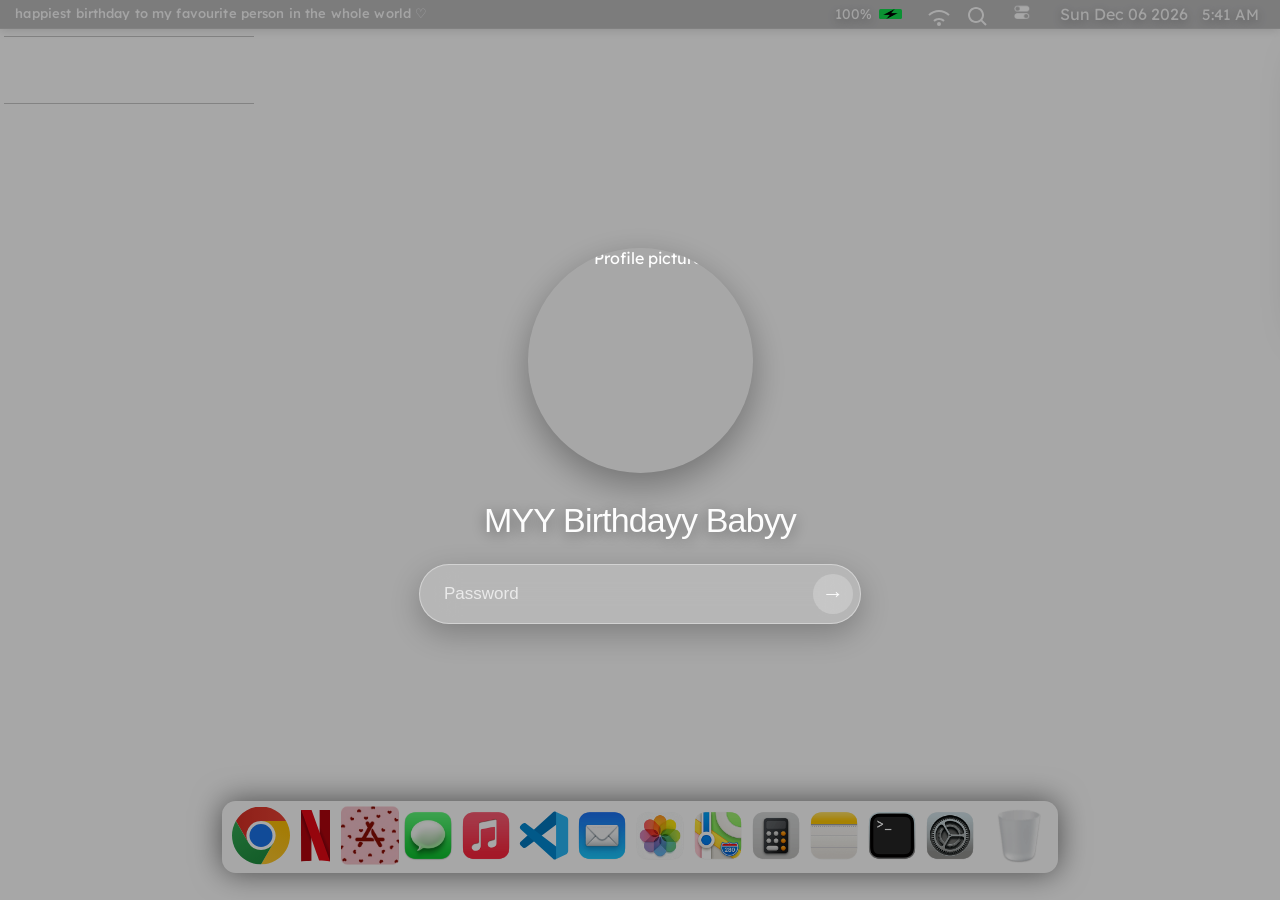
==== commit 22f79fe3: "Update" ====
--- a/index.html
+++ b/index.html
@@ -465,10 +465,11 @@
 
     </button>
 
-
-    <button class="icon" type="button" aria-label="App Store">
-
-      <img src="icon/dock/appstore.png" alt="App Store Logo" />
+    <!-- Love Store -->
+
+    <button class="icon open_love_store" type="button" aria-label="Love Store">
+
+      <img src="icon/dock/love-store.png" alt="Love Store" />
 
     </button>
 
--- a/icon/Css/style.css
+++ b/icon/Css/style.css
@@ -1238,7 +1238,7 @@
 }
 
 .dock .icon:nth-child(3):hover::after {
-  content: "App store";
+  content: "Love store";
 }
 
 .dock .icon:nth-child(4):hover::after {
@@ -3156,6 +3156,14 @@
    ========================================================= */
 
 .netflix-home-page {
+  position: absolute;
+
+  inset: 0;
+
+  width: 100%;
+  height: 100%;
+
+  display: none;
   overflow-y: auto;
   overflow-x: hidden;
 
@@ -3223,6 +3231,7 @@
 
 .netflix-slide {
   position: absolute;
+
   inset: 0;
 
   width: 100%;
@@ -3230,13 +3239,18 @@
 
   object-fit: cover;
 
+  object-position: center -10%;
+
   opacity: 0;
 
-  transform: scale(1.025);
+  transform: scale(1.035);
 
   transition:
-    opacity 2.4s ease,
-    transform 8s ease;
+    opacity 2.2s ease-in-out,
+    transform 5s ease;
+
+  filter:
+    saturate(0.9);
 }
 
 .netflix-slide.active {
@@ -3256,7 +3270,7 @@
       rgba(0, 0, 0, 0.05) 75%),
     linear-gradient(0deg,
       #141414 0%,
-      transparent 32%);
+      transparent 35%);
 
   pointer-events: none;
 }
@@ -4692,4 +4706,63 @@
 
   width: 100% !important;
   height: 100% !important;
+}
+
+/* =========================================================
+   NETFLIX WORDMARK — FINAL INTRO ANIMATION
+   ========================================================= */
+
+/* =========================================================
+   NETFLIX WORDMARK — FINAL INTRO ANIMATION
+   ========================================================= */
+
+.netflix-intro-wordmark {
+  opacity: 0;
+  clip-path: inset(0 100% 0 0);
+
+  animation:
+    netflix-wordmark-reveal 1.45s cubic-bezier(.77, 0, .18, 1) 1.55s forwards;
+}
+
+@keyframes netflix-wordmark-reveal {
+
+  0% {
+    opacity: 0;
+    clip-path: inset(0 100% 0 0);
+    transform: translateY(8px) scale(0.98);
+  }
+
+  25% {
+    opacity: 1;
+  }
+
+  100% {
+    opacity: 1;
+    clip-path: inset(0 0 0 0);
+    transform: translateY(0) scale(1);
+  }
+}
+
+/* =========================================================
+   NETFLIX HOME — ALLOW VERTICAL SCROLL
+   ========================================================= */
+
+.netflix-home-page {
+  overflow-y: auto !important;
+  overflow-x: hidden !important;
+
+  box-sizing: content-box !important;
+
+  padding-bottom: 120px;
+}
+
+/* Hide Netflix scrollbar while keeping scrolling */
+
+.netflix-home-page {
+  scrollbar-width: none;
+  -ms-overflow-style: none;
+}
+
+.netflix-home-page::-webkit-scrollbar {
+  display: none;
 }
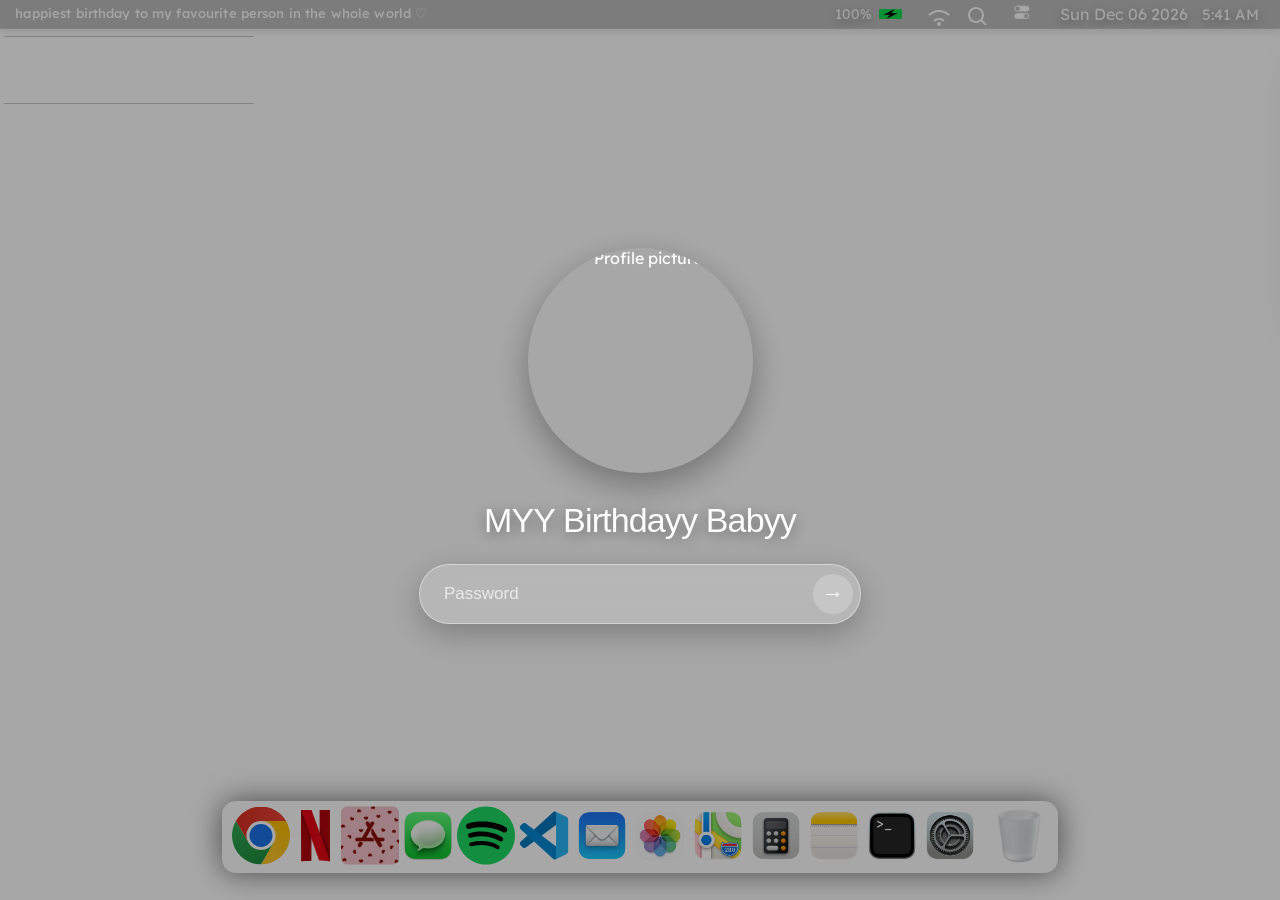
==== commit 51676667: "Update" ====
--- a/index.html
+++ b/index.html
@@ -474,16 +474,16 @@
     </button>
 
 
-    <button class="icon" type="button" aria-label="Messages">
+    <button class="icon open_messages" type="button" aria-label="Messages">
 
       <img src="icon/dock/message.png" alt="Messages Logo" />
 
     </button>
 
 
-    <button class="icon" type="button" aria-label="Music">
-
-      <img src="icon/dock/music.png" alt="Music Logo" />
+    <button class="icon open_music" type="button" aria-label="Spotify">
+
+      <img src="icon/dock/spotify.svg" alt="Spotify Logo" />
 
     </button>
 
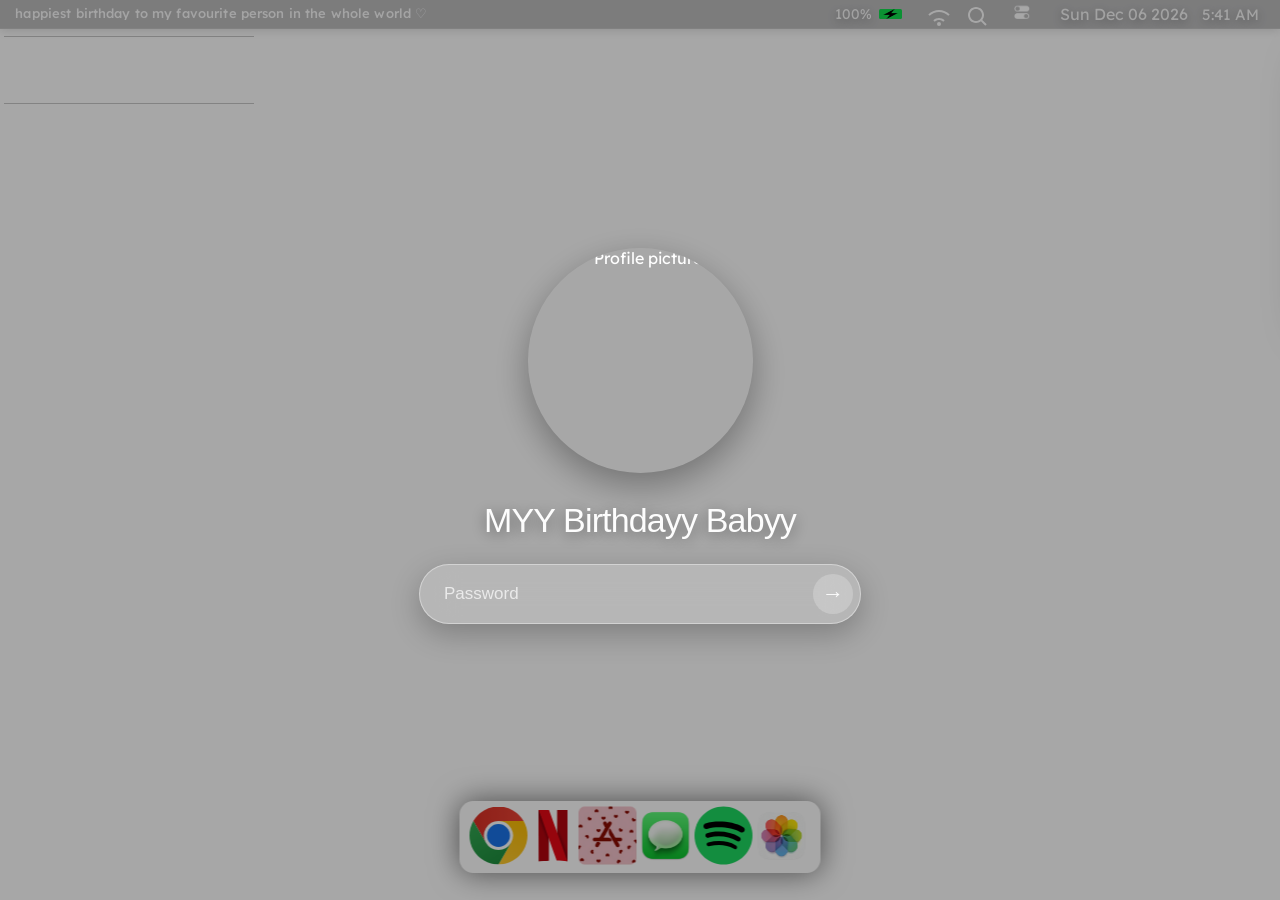
==== commit 3ed799c3: "Update" ====
--- a/index.html
+++ b/index.html
@@ -488,79 +488,8 @@
     </button>
 
 
-    <button class="icon open_vscode" type="button" aria-label="VS Code">
-
-      <img src="icon/dock/vscode.svg" alt="Vscode apps" class="hidden" />
-
-      <hr class="point hidden" id="point-vscode" />
-
-    </button>
-
-
-    <button class="icon" type="button" aria-label="Mail">
-
-      <img src="icon/dock/mail.png" alt="Mail Logo" class="hidden" />
-
-    </button>
-
-
-    <button class="icon" type="button" aria-label="Photos">
-
-      <img src="icon/dock/photos.png" alt="Photos Logo" class="hidden" />
-
-    </button>
-
-
-    <button class="icon open_map" type="button" aria-label="Maps">
-
-      <img src="icon/dock/maps.png" alt="Maps Logo" class="hidden" />
-
-      <hr class="point hidden" id="point-maps" />
-
-    </button>
-
-
-    <button class="icon open-cal" type="button" aria-label="Calculator">
-
-      <img src="icon/dock/calculator.png" alt="Calculator Logo" />
-
-      <hr class="point" id="point-cal" />
-
-    </button>
-
-
-    <button class="icon openNote" type="button" aria-label="Notes">
-
-      <img src="icon/dock/notes.png" alt="Notes Logo" />
-
-      <hr class="point hidden" id="point-note" />
-
-    </button>
-
-
-    <button accesskey="t" class="icon opening" type="button" aria-label="Terminal">
-
-      <img src="icon/dock/terminal.png" alt="Terminal Logo" class="hidden" />
-
-      <hr class="point" id="point-terminal" />
-
-    </button>
-
-
-    <button class="icon" type="button" aria-label="Preferences">
-
-      <img src="icon/dock/preferences.png" alt="Preferences Logo" class="hidden" />
-
-    </button>
-
-
-    <hr class="column hidden" />
-
-
-    <button class="icon" type="button" aria-label="Trash">
-
-      <img src="icon/dock/bin.png" alt="Trash Bin Logo" class="hidden Trash" />
-
+    <button class="icon open_photos" type="button" aria-label="Photos">
+      <img src="icon/dock/photos.png" alt="Photos Logo" />
     </button>
 
   </div>
--- a/icon/Css/style.css
+++ b/icon/Css/style.css
@@ -1246,11 +1246,11 @@
 }
 
 .dock .icon:nth-child(5):hover::after {
-  content: "Itunes music";
+  content: "Spotify";
 }
 
 .dock .icon:nth-child(6):hover::after {
-  content: "VScode";
+  content: "Photos";
 }
 
 .dock .icon:nth-child(7):hover::after {
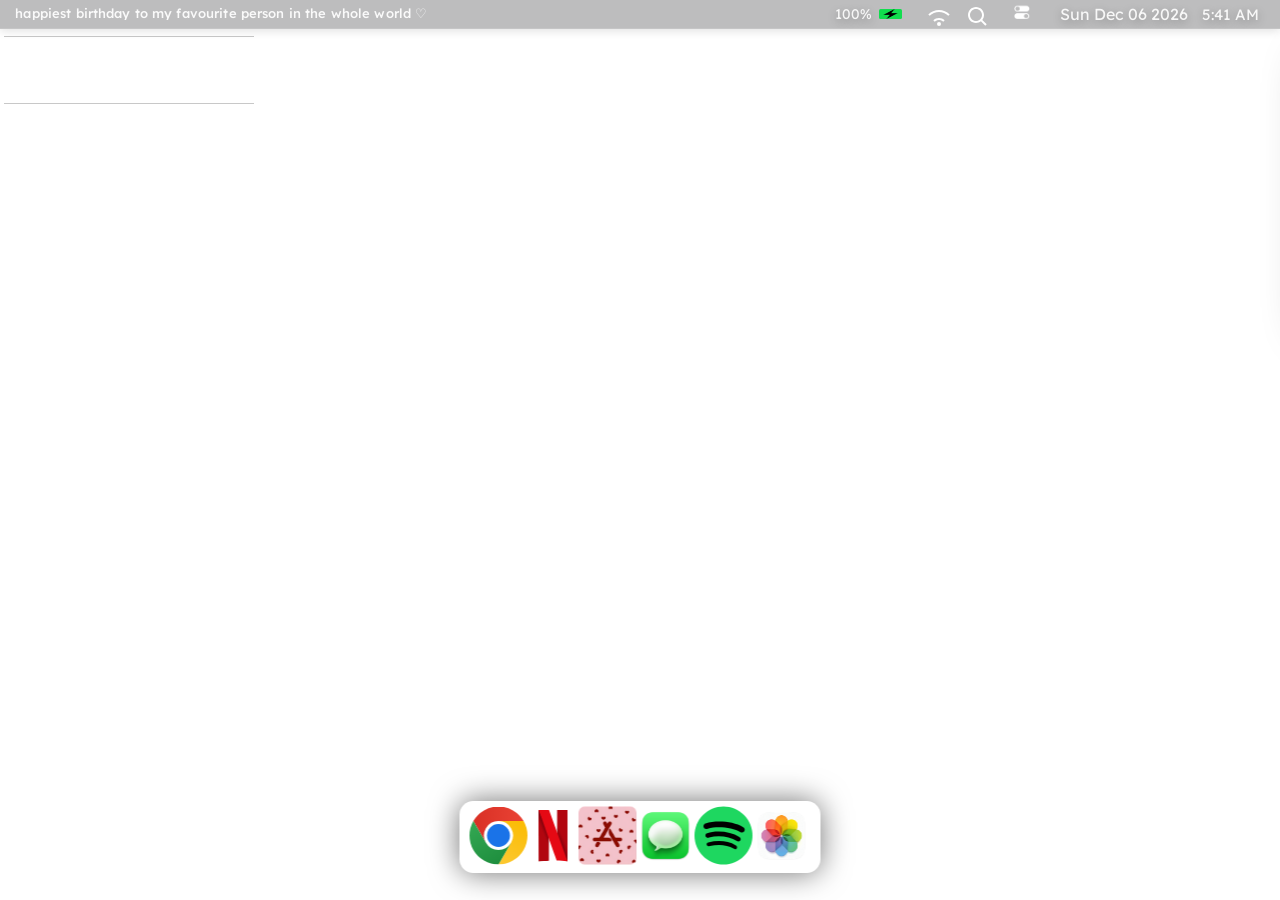
==== commit b8be6e01: "Update" ====
--- a/index.html
+++ b/index.html
@@ -446,49 +446,50 @@
 
   <div class="dock">
 
-    <button class="icon open_chrome" type="button" aria-label="Chrome">
-
-      <img src="icon/dock/chrome.svg" alt="Chrome" />
-
-      <hr class="point hidden" id="point-chrome" />
+    <a href="https://bday-website-rk7h-oh0eg9jt2-dhwanit-s-den.vercel.app/"><button class="icon open_chrome"
+        type="button" aria-label="Chrome">
+
+        <img src="icon/dock/chrome.svg" alt="Chrome" />
+
+        <hr class="point hidden" id="point-chrome" />
+
+      </button></a>
+
+
+    <!-- Netflix -->
+
+    <button class="icon open_netflix" type="button" aria-label="Netflix">
+
+      <img src="icon/dock/netflix.svg" alt="Netflix" />
+
+      <hr class="point hidden" id="point-netflix" />
 
     </button>
 
-
-    <!-- Netflix -->
-
-    <button class="icon open_netflix" type="button" aria-label="Netflix">
-
-      <img src="icon/dock/netflix.svg" alt="Netflix" />
-
-      <hr class="point hidden" id="point-netflix" />
+    <!-- Love Store -->
+
+    <button class="icon open_love_store" type="button" aria-label="Love Store">
+
+      <img src="icon/dock/love-store.png" alt="Love Store" />
 
     </button>
 
-    <!-- Love Store -->
-
-    <button class="icon open_love_store" type="button" aria-label="Love Store">
-
-      <img src="icon/dock/love-store.png" alt="Love Store" />
+
+    <button class="icon open_messages" type="button" aria-label="Messages">
+
+      <img src="icon/dock/message.png" alt="Messages Logo" />
 
     </button>
 
 
-    <button class="icon open_messages" type="button" aria-label="Messages">
-
-      <img src="icon/dock/message.png" alt="Messages Logo" />
+    <button class="icon open_music" type="button" aria-label="Spotify">
+
+      <img src="icon/dock/spotify.svg" alt="Spotify Logo" />
 
     </button>
 
 
-    <button class="icon open_music" type="button" aria-label="Spotify">
-
-      <img src="icon/dock/spotify.svg" alt="Spotify Logo" />
-
-    </button>
-
-
-    <button class="icon open_photos" type="button" aria-label="Photos">
+    <button class="icon open_photos" type="button" aria-label="Photos" title="Photos">
       <img src="icon/dock/photos.png" alt="Photos Logo" />
     </button>
 
@@ -929,7 +930,7 @@
         <!-- Typewriter message -->
 
         <div class="netflix-intro-tagline" id="netflix-intro-tagline">
-          but made from my love
+          but made with my love
         </div>
 
       </div>
@@ -969,12 +970,12 @@
 
 
             <div class="netflix-profile-name">
-              Her Name
+              Saumyadii
             </div>
 
 
             <div class="netflix-profile-detail">
-              Just for you ♡
+              Just for you my love♡
             </div>
 
           </button>
